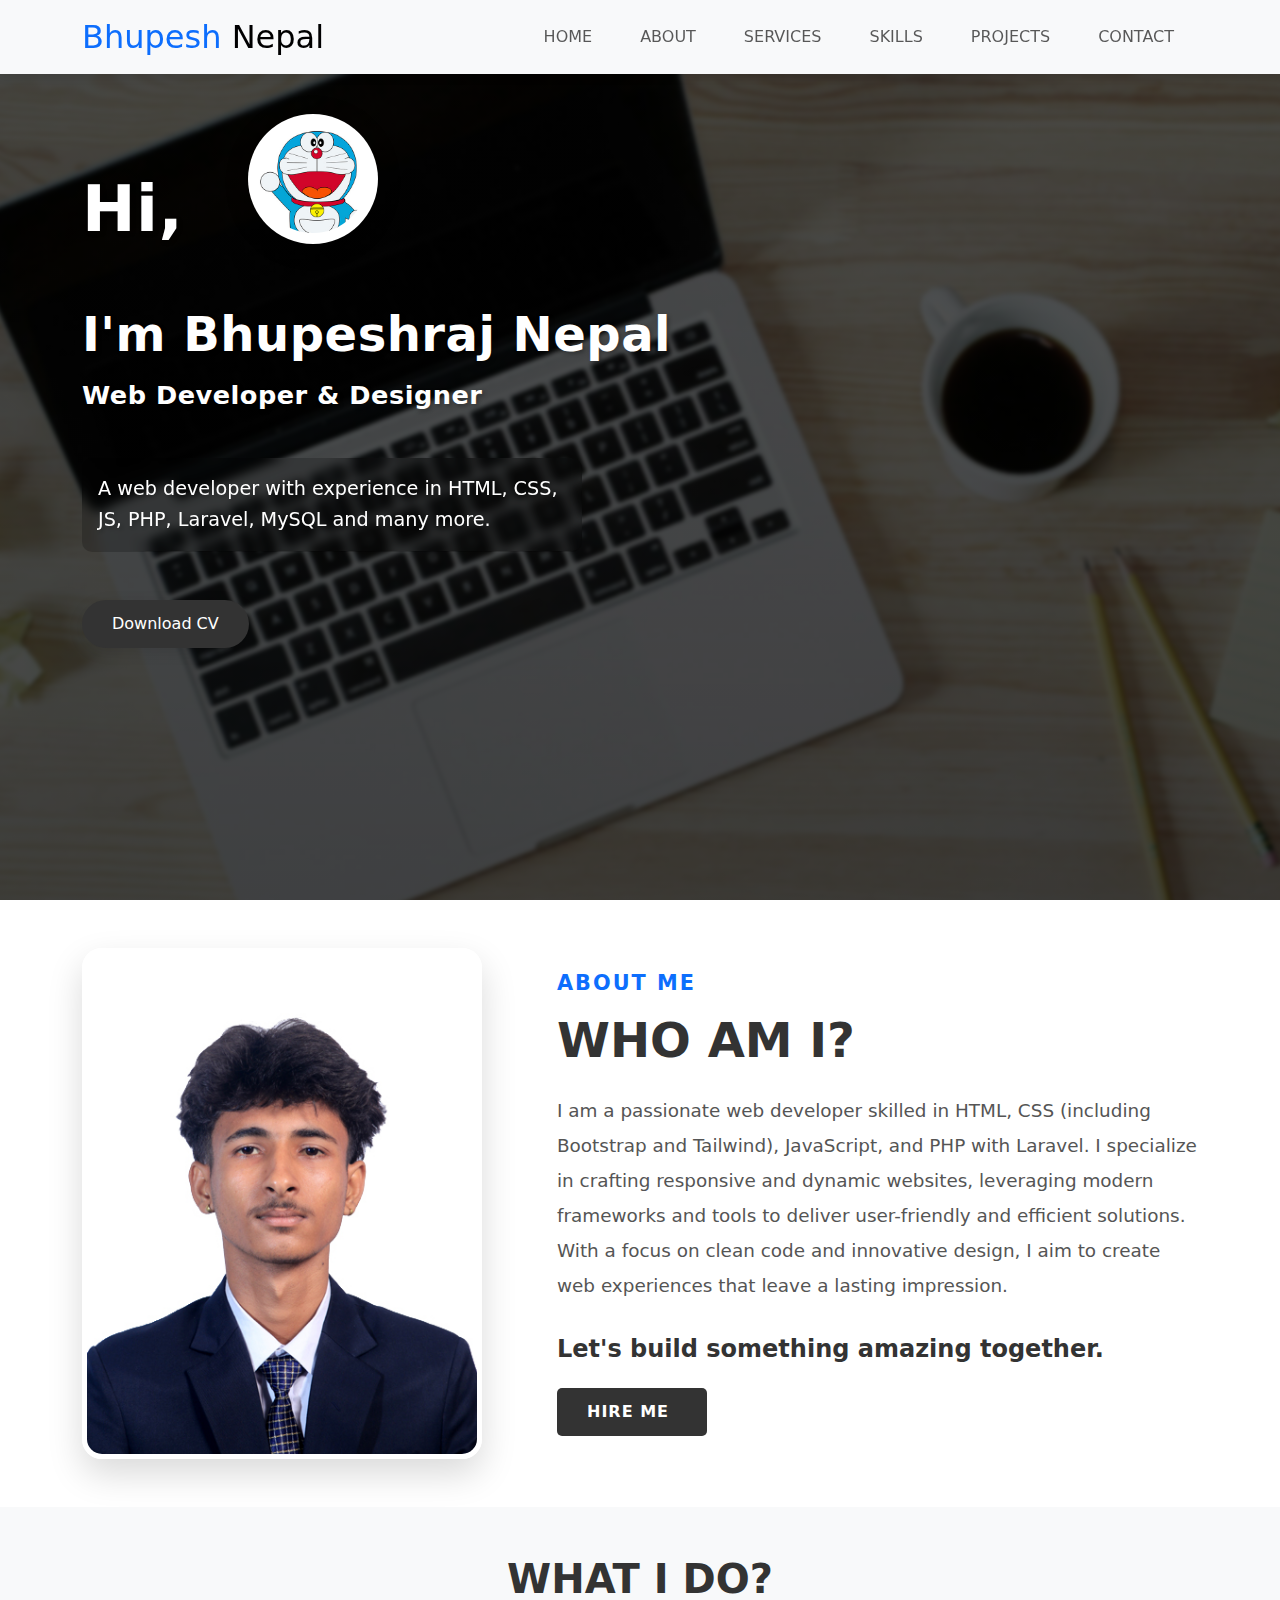
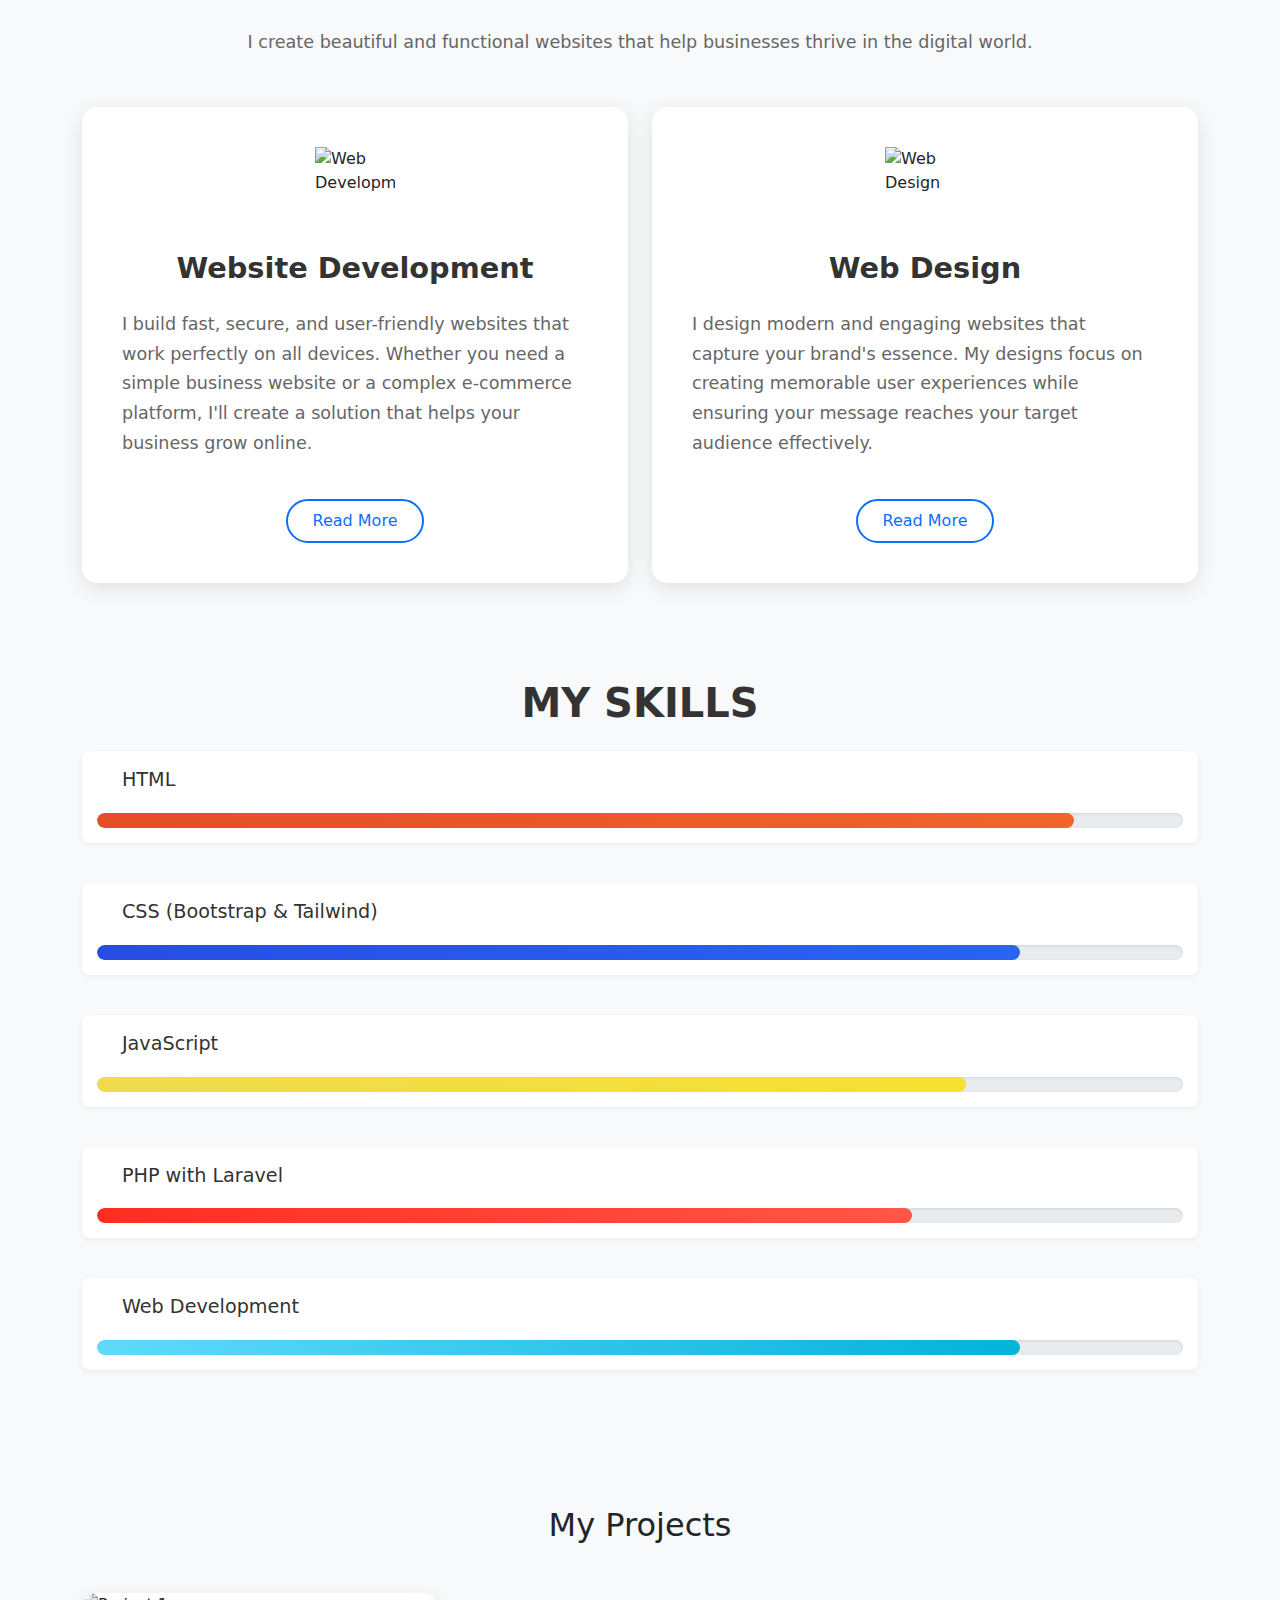
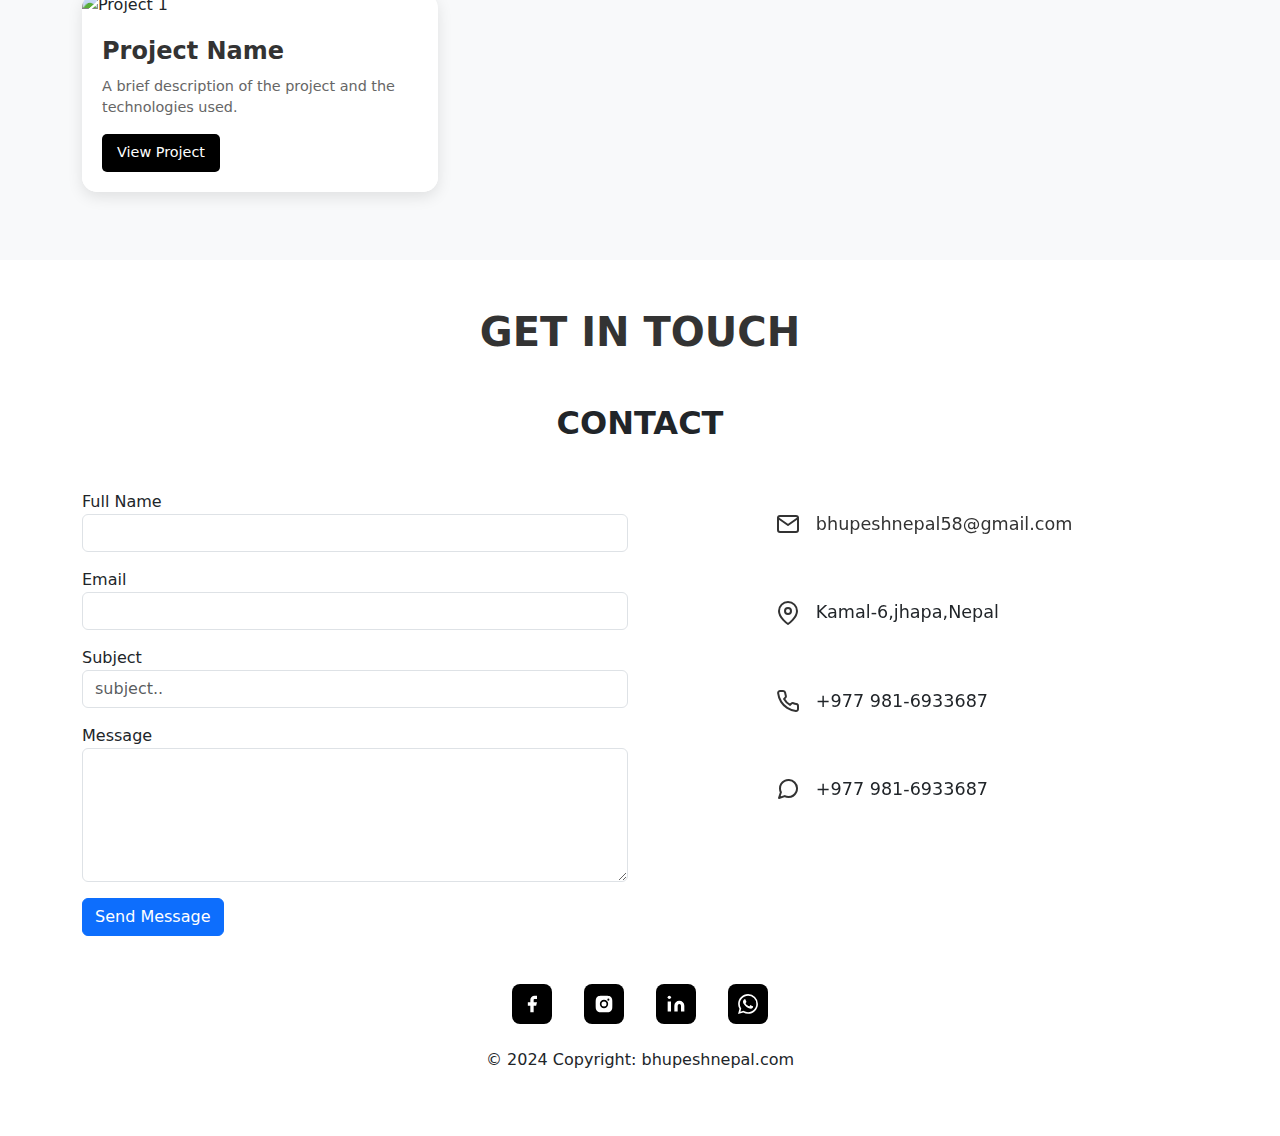
==== index.html @ 713f833b "Moved CV file to a new path" ====
<!DOCTYPE html>
<html lang="en">
<head>
    <meta charset="UTF-8">
    <meta name="viewport" content="width=device-width, initial-scale=1.0">
    <title>Bhupesh Nepal </title>
    <link rel="stylesheet" href="1.css">
    <link href="https://cdn.jsdelivr.net/npm/bootstrap@5.3.3/dist/css/bootstrap.min.css" rel="stylesheet" integrity="sha384-QWTKZyjpPEjISv5WaRU9OFeRpok6YctnYmDr5pNlyT2bRjXh0JMhjY6hW+ALEwIH" crossorigin="anonymous">
    <link rel="stylesheet" href="https://cdnjs.cloudflare.com/ajax/libs/backdrop-filter/1.0.0/backdrop-filter.min.css">
    <style>
    .contact-item {
        display: flex;
        align-items: center;
        background: rgba(255, 255, 255, 0.1);
        padding: 20px 25px;
        border-radius: 10px;
        margin-bottom: 20px;
        backdrop-filter: blur(10px);
        border: 1px solid rgba(255, 255, 255, 0.1);
        width: 90%;
        margin-left: auto;
    }

    .contact-item:hover {
        transform: translateX(5px);
    }

    .contact-icon {
        width: 24px;
        height: 24px;
        margin-right: 1rem;
        color: #333;
    }

    .contact-text {
        font-size: 1.1rem;
    }

    .contact-text a {
        text-decoration: none;
        color: #333;
    }

    .contact-text p {
        margin: 0;
    }

    .social-icons {
        display: flex;
        justify-content: center;
        gap: 2rem;
        margin-bottom: 1rem;
    }

    .social-icon {
        width: 40px;
        height: 40px;
        background: #000;
        border-radius: 8px;
        display: flex;
        align-items: center;
        justify-content: center;
        transition: all 0.3s ease;
    }

    .social-icon svg {
        width: 20px;
        height: 20px;
        fill: white;
    }

    .social-icon:hover {
        transform: translateY(-3px);
        box-shadow: 0 5px 15px rgba(0, 0, 0, 0.3);
    }

    /* Optional: Add hover effect */
    .social-icon:hover svg {
        animation: pulse 1s infinite;
    }

    @keyframes pulse {
        0% { transform: scale(1); }
        50% { transform: scale(1.1); }
        100% { transform: scale(1); }
    }

    .contact-subtitle {
        font-size: 2rem;
        font-weight: bold;
    }

    .contact-text a:hover {
        color: #007bff;
    }

    /* Contact Information Container */
    .contact-info {
        padding-left: 3rem; /* Add left padding to move items right */
    }

    .contact-item {
        display: flex;
        align-items: center;
        background: rgba(255, 255, 255, 0.1);
        padding: 20px 25px; /* Increased horizontal padding */
        border-radius: 10px;
        margin-bottom: 20px;
        backdrop-filter: blur(10px);
        border: 1px solid rgba(255, 255, 255, 0.1);
        width: 90%; /* Slightly reduce width to prevent overflow */
        margin-left: auto; /* Push items to the right */
    }

    /* Responsive adjustments */
    @media (max-width: 768px) {
        .contact-info {
            padding-left: 1rem; /* Less padding on mobile */
        }
        
        .contact-item {
            width: 100%; /* Full width on mobile */
            padding: 15px 20px;
        }
    }

    /* Form Validation Styles */
    .form-control.is-invalid {
        border-color: #dc3545;
        background-image: url("data:image/svg+xml,%3csvg xmlns='http://www.w3.org/2000/svg' viewBox='0 0 12 12' width='12' height='12' fill='none' stroke='%23dc3545'%3e%3ccircle cx='6' cy='6' r='4.5'/%3e%3cpath stroke-linejoin='round' d='M5.8 3.6h.4L6 6.5z'/%3e%3ccircle cx='6' cy='8.2' r='.6' fill='%23dc3545' stroke='none'/%3e%3c/svg%3e");
        background-repeat: no-repeat;
        background-position: right calc(0.375em + 0.1875rem) center;
        background-size: calc(0.75em + 0.375rem) calc(0.75em + 0.375rem);
    }

    .invalid-feedback {
        display: none;
        color: #dc3545;
        font-size: 0.875em;
        margin-top: 0.25rem;
    }

    .form-control.is-invalid ~ .invalid-feedback {
        display: block;
    }

    /* Toast Notification Styles */
    #toastContainer {
        position: fixed;
        bottom: 20px;
        right: 20px;
        z-index: 1000;
    }

    .toast {
        padding: 15px 25px;
        margin: 10px;
        border-radius: 4px;
        color: white;
        animation: slideIn 0.3s ease-in-out;
    }

    .toast.error {
        background-color: #dc3545;
    }

    .toast.success {
        background-color: #28a745;
    }

    @keyframes slideIn {
        from {
            transform: translateX(100%);
            opacity: 0;
        }
        to {
            transform: translateX(0);
            opacity: 1;
        }
    }

    /* Project Card Styles - With Subtle Hover */
    .project-card {
        position: relative;
        border-radius: 15px;
        overflow: hidden;
        box-shadow: 0 5px 15px rgba(0,0,0,0.1);
        margin-bottom: 20px;
        background: white;
        cursor: pointer;
        transition: transform 0.3s ease, box-shadow 0.3s ease;
    }

    .project-card:hover {
        transform: translateY(-5px);
        box-shadow: 0 8px 20px rgba(0,0,0,0.15);
    }

    .project-img {
        width: 100%;
        height: 250px;
        object-fit: cover;
    }

    .project-content {
        padding: 20px;
        background: white;
    }

    .project-title {
        font-size: 1.5rem;
        font-weight: 600;
        margin-bottom: 10px;
        color: #333;
    }

    .project-description {
        font-size: 0.9rem;
        margin-bottom: 15px;
        color: #666;
    }

    .project-links {
        display: flex;
        gap: 10px;
    }

    .project-link {
        padding: 8px 15px;
        background: #000;
        color: white;
        border-radius: 5px;
        text-decoration: none;
        font-size: 0.9rem;
        font-weight: 500;
    }

    .project-link:hover {
        opacity: 0.9;
    }

    html {
        scroll-behavior: smooth;
        scroll-padding-top: 80px; /* Height of your fixed navbar */
    }
    </style>
</head>
<body>
    <!-- navbar  -->
    <nav class="navbar navbar-expand-lg bg-body-tertiary fixed-top">
        <div class="container">
            <a class="navbar-brand fs-2" href="#home">
                <span class="text-primary">Bhupesh</span> Nepal
            </a>
            
            <button class="navbar-toggler" type="button" data-bs-toggle="collapse" data-bs-target="#navbarNav" aria-controls="navbarNav" aria-expanded="false" aria-label="Toggle navigation">
                <span class="navbar-toggler-icon"></span>
            </button>
            
            <div class="collapse navbar-collapse" id="navbarNav">
                <div class="navbar-nav ms-auto">
                    <a class="nav-link mx-3 nav-item" href="#home" data-bs-toggle="collapse" data-bs-target=".navbar-collapse.show">HOME</a>
                    <a class="nav-link mx-3 nav-item" href="#about" data-bs-toggle="collapse" data-bs-target=".navbar-collapse.show">ABOUT</a>
                    <a class="nav-link mx-3 nav-item" href="#services" data-bs-toggle="collapse" data-bs-target=".navbar-collapse.show">SERVICES</a>
                    <a class="nav-link mx-3 nav-item" href="#skills" data-bs-toggle="collapse" data-bs-target=".navbar-collapse.show">SKILLS</a>
                    <a class="nav-link mx-3 nav-item" href="#projects" data-bs-toggle="collapse" data-bs-target=".navbar-collapse.show">PROJECTS</a>
                    <a class="nav-link mx-3 nav-item" href="#contact" data-bs-toggle="collapse" data-bs-target=".navbar-collapse.show">CONTACT</a>
                </div>
            </div>
        </div>
    </nav>

    <!-- Hero Section -->
    <section id="home" class="hero-section">
        <!-- Background image -->
        <img src="protofile.jpeg" alt="Profile Background" class="hero-background">
        
        <div class="hero-content">
            <div class="container">
                <div class="row align-items-center">
                    <div class="col-lg-8">
                        <div class="introduction">
                            <div class="hero-text">
                                <div class="hi-container">
                                    <h1 class="display-4 fw-bold mb-3">Hi,</h1>
                                    <div class="profile-image-wrapper">
                                        <img src="doremon.jpg" alt="Doraemon Profile" class="profile-emoji">
                                    </div>
                                </div>
                                <h2 class="display-5 fw-bold mb-3">I'm Bhupeshraj Nepal</h2>
                                <h3 class="h4 mb-4">Web Developer & Designer</h3>
                            </div>
                            <p class="hero-description">
                                A web developer with experience in HTML, CSS, JS,
                                PHP, Laravel, MySQL and many more.
                            </p>
                            <div class="d-flex gap-3">
                                <a href="Bhupesh_Nepal_CV.pdf.pdf" class="download-cv">
                                    Download CV
                                </a>
                            </div>
                        </div>
                    </div>
                </div>
            </div>
        </div>
    </section>

    <!-- About/Who Am I Section -->
    <section id="about" class="py-5">
        <div class="container">
            <div class="row align-items-center">
                <div class="col-md-5">
                    <div class="about-image">
                        <img src="IMG_8308 copy.jpg" alt="Bhupeshraj Nepal" class="about-profile-img">
                    </div>
                </div>
                <div class="col-md-7">
                    <div class="about-content">
                        <h3 class="about-subtitle">ABOUT ME</h3>
                        <h2 class="about-title">WHO AM I?</h2>
                        <p class="about-description">
                        

                        
                          
                          I am a passionate web developer skilled in HTML, CSS (including Bootstrap and Tailwind), JavaScript, and PHP with Laravel. I specialize in crafting responsive and dynamic websites, leveraging modern frameworks and tools to deliver user-friendly and efficient solutions. With a focus on clean code and innovative design, I aim to create web experiences that leave a lasting impression.
                        </p>
                        <div class="about-cta">
                            <h3 class="mb-4">Let's build something amazing together.</h3>
                            <a href="#contact" class="hire-me-btn">
                                HIRE ME <i class="fas fa-arrow-right ms-2"></i>
                            </a>
                        </div>
                    </div>
                </div>
            </div>
        </div>
    </section>

    <!-- Services Section -->
    <section id="services" class="py-5">
        <div class="container">
            <h2 class="section-title">WHAT I DO?</h2>
            
            <p class="services-intro">
                I create beautiful and functional websites that help businesses thrive in the digital world.
            </p>

            <div class="row g-4">
                <!-- Web Development -->
                <div class="col-md-6">
                    <div class="service-card">
                        <img src="https://cdn-icons-png.flaticon.com/512/1055/1055687.png" alt="Web Development" class="service-image">
                        <h3 class="service-title">Website Development</h3>
                        <div class="service-content">
                            <div class="service-description">
                                <p>I build fast, secure, and user-friendly websites that work perfectly on all devices. Whether you need a simple business website or a complex e-commerce platform, I'll create a solution that helps your business grow online.</p>
                            </div>
                            <div class="service-details hidden">
                                <p>I specialize in creating responsive websites using modern technologies like HTML5, CSS3, and JavaScript. My development process ensures your site is fast-loading and SEO-friendly.</p>
                                
                                <p>Using PHP with Laravel, I build robust backend systems that can handle everything from simple contact forms to complex e-commerce solutions. Your data is secured with industry-standard protection.</p>
                                
                                <p>Every website I develop is optimized for performance across all devices. I implement responsive design principles and ensure your site loads quickly and efficiently.</p>
                                
                                <p>For online stores, I integrate secure payment gateways and inventory management systems. Your e-commerce site will provide a smooth shopping experience for your customers.</p>
                            </div>
                            <button class="read-more-btn" onclick="toggleDetails(this, 'dev')">Read More</button>
                        </div>
                    </div>
                </div>

                <!-- Web Design -->
                <div class="col-md-6">
                    <div class="service-card">
                        <img src="https://cdn-icons-png.flaticon.com/512/1055/1055666.png" alt="Web Design" class="service-image">
                        <h3 class="service-title">Web Design</h3>
                        <div class="service-content">
                            <div class="service-description">
                                <p>I design modern and engaging websites that capture your brand's essence. My designs focus on creating memorable user experiences while ensuring your message reaches your target audience effectively.</p>
                            </div>
                            <div class="service-details hidden">
                                <p>My design process starts with understanding your brand identity. I create clean, intuitive layouts that reflect your brand's values and resonate with your target audience.</p>
                                
                                <p>I implement modern design trends while maintaining a focus on usability. Your website will feature smooth animations and interactive elements that enhance user engagement.</p>
                                
                                <p>Every design is crafted with careful attention to visual hierarchy, ensuring your key messages and call-to-actions stand out and drive conversions.</p>
                                
                                <p>I prioritize user experience in every design decision, creating intuitive navigation and ensuring accessibility across all user groups.</p>
                            </div>
                            <button class="read-more-btn" onclick="toggleDetails(this, 'design')">Read More</button>
                        </div>
                    </div>
                </div>
            </div>
        </div>
    </section>

    <!-- Skills Section -->
    <section id="skills" class="py-5">
        <div class="container">
            <h2 class="section-title">MY SKILLS</h2>
            <div class="skills-list">
                <div class="skill">
                    <div class="d-flex justify-content-between align-items-center">
                        <span class="skill-name">HTML</span>
                    </div>
                    <div class="skill-bar">
                        <div class="skill-level" style="width: 90%"></div>
                    </div>
                </div>

                <div class="skill">
                    <div class="d-flex justify-content-between align-items-center">
                        <span class="skill-name">CSS (Bootstrap & Tailwind)</span>
                    </div>
                    <div class="skill-bar">
                        <div class="skill-level" style="width: 85%"></div>
                    </div>
                </div>

                <div class="skill">
                    <div class="d-flex justify-content-between align-items-center">
                        <span class="skill-name">JavaScript</span>
                    </div>
                    <div class="skill-bar">
                        <div class="skill-level" style="width: 80%"></div>
                    </div>
                </div>

                <div class="skill">
                    <div class="d-flex justify-content-between align-items-center">
                        <span class="skill-name">PHP with Laravel</span>
                    </div>
                    <div class="skill-bar">
                        <div class="skill-level" style="width: 75%"></div>
                    </div>
                </div>

                <div class="skill">
                    <div class="d-flex justify-content-between align-items-center">
                        <span class="skill-name">Web Development</span>
                    </div>
                    <div class="skill-bar">
                        <div class="skill-level" style="width: 85%"></div>
                    </div>
                </div>
            </div>
        </div>
    </section>

    <!-- Projects Section -->
    <section id="projects" class="py-5 bg-light">
        <div class="container">
            <h2 class="text-center mb-5">My Projects</h2>
            <div class="row g-4">
                <!-- Project 1 -->
                <div class="col-md-4">
                    <div class="project-card">
                        <img src="project1.jpg" class="project-img" alt="Project 1">
                        <div class="project-content">
                            <h3 class="project-title">Project Name</h3>
                            <p class="project-description">A brief description of the project and the technologies used.</p>
                            <div class="project-links">
                                <a href="#" class="project-link" target="_blank">View Project</a>
                               
                            </div>
                        </div>
                    </div>
                </div>
            </div>
        </div>
    </section>

    <!-- Contact Section -->
    <section id="contact" class="py-5">
        <div class="container">
            <h2 class="section-title text-center mb-5">GET IN TOUCH</h2>
            <h3 class="contact-subtitle text-center mb-5">CONTACT</h3>
            
            <div class="row">
                <!-- Contact Form -->
                <div class="col-md-6">
                    <form id="contactForm">
                        <div class="mb-3">
                            <label for="fullName">Full Name</label>
                            <input type="text" class="form-control" id="fullName">
                        </div>
                        
                        <div class="mb-3">
                            <label for="email">Email</label>
                            <input type="email" class="form-control" id="email">
                        </div>
                        
                        <div class="mb-3">
                            <label for="subject">Subject</label>
                            <input type="text" class="form-control" id="subject" placeholder="subject..">
                        </div>
                        
                        <div class="mb-3">
                            <label for="message">Message</label>
                            <textarea class="form-control" id="message" rows="5"></textarea>
                            <div class="invalid-feedback">Please enter your message</div>
                        </div>
                        
                        <button type="submit" class="btn btn-primary">Send Message</button>
                    </form>
                </div>

                <!-- Contact Information -->
                <div class="col-md-6">
                    <div class="contact-info">
                        <!-- Email -->
                        <div class="contact-item">
                            <svg class="contact-icon" xmlns="http://www.w3.org/2000/svg" viewBox="0 0 24 24" fill="none" stroke="currentColor" stroke-width="2" stroke-linecap="round" stroke-linejoin="round">
                                <path d="M4 4h16c1.1 0 2 .9 2 2v12c0 1.1-.9 2-2 2H4c-1.1 0-2-.9-2-2V6c0-1.1.9-2 2-2z"></path>
                                <polyline points="22,6 12,13 2,6"></polyline>
                            </svg>
                            <div class="contact-text">
                                <a href="mailto:bhupeshnepal58@gmail.com">bhupeshnepal58@gmail.com</a>
                            </div>
                        </div>

                        <!-- Location -->
                        <div class="contact-item">
                            <svg class="contact-icon" xmlns="http://www.w3.org/2000/svg" viewBox="0 0 24 24" fill="none" stroke="currentColor" stroke-width="2" stroke-linecap="round" stroke-linejoin="round">
                                <path d="M21 10c0 7-9 13-9 13s-9-6-9-13a9 9 0 0 1 18 0z"></path>
                                <circle cx="12" cy="10" r="3"></circle>
                            </svg>
                            <div class="contact-text">
                                <p>Kamal-6,jhapa,Nepal</p>
                            </div>
                        </div>

                        <!-- Phone -->
                        <div class="contact-item">
                            <svg class="contact-icon" xmlns="http://www.w3.org/2000/svg" viewBox="0 0 24 24" fill="none" stroke="currentColor" stroke-width="2" stroke-linecap="round" stroke-linejoin="round">
                                <path d="M22 16.92v3a2 2 0 0 1-2.18 2 19.79 19.79 0 0 1-8.63-3.07 19.5 19.5 0 0 1-6-6 19.79 19.79 0 0 1-3.07-8.67A2 2 0 0 1 4.11 2h3a2 2 0 0 1 2 1.72 12.84 12.84 0 0 0 .7 2.81 2 2 0 0 1-.45 2.11L8.09 9.91a16 16 0 0 0 6 6l1.27-1.27a2 2 0 0 1 2.11-.45 12.84 12.84 0 0 0 2.81.7A2 2 0 0 1 22 16.92z"></path>
                            </svg>
                            <div class="contact-text">
                                <p>+977 981-6933687</p>
                                
                            </div>
                        </div>

                        <!-- WhatsApp -->
                        <div class="contact-item">
                            <svg class="contact-icon" xmlns="http://www.w3.org/2000/svg" viewBox="0 0 24 24" fill="none" stroke="currentColor" stroke-width="2" stroke-linecap="round" stroke-linejoin="round">
                                <path d="M21 11.5a8.38 8.38 0 0 1-.9 3.8 8.5 8.5 0 0 1-7.6 4.7 8.38 8.38 0 0 1-3.8-.9L3 21l1.9-5.7a8.38 8.38 0 0 1-.9-3.8 8.5 8.5 0 0 1 4.7-7.6 8.38 8.38 0 0 1 3.8-.9h.5a8.48 8.48 0 0 1 8 8v.5z"></path>
                            </svg>
                            <div class="contact-text">
                                <p>+977 981-6933687</p>
                                
                            </div>
                        </div>
                    </div>
                </div>
            </div>

            <!-- Social Links -->
            <div class="social-links text-center mt-5">
                <div class="social-icons">
                    <!-- Facebook -->
                    <a href="https://www.facebook.com/bhupesh.nepal.79" class="social-icon" target="_blank" rel="noopener noreferrer">
                        <svg xmlns="http://www.w3.org/2000/svg" width="24" height="24" viewBox="0 0 24 24" fill="currentColor">
                            <path d="M18 2h-3a5 5 0 0 0-5 5v3H7v4h3v8h4v-8h3l1-4h-4V7a1 1 0 0 1 1-1h3z"/>
                        </svg>
                    </a>
                    <!-- Instagram -->
                    <a href="https://www.instagram.com/bhupesh___0/" class="social-icon" target="_blank" rel="noopener noreferrer">
                        <svg xmlns="http://www.w3.org/2000/svg" width="24" height="24" viewBox="0 0 24 24" fill="currentColor">
                            <path d="M12 2c2.717 0 3.056.01 4.122.06 1.065.05 1.79.217 2.428.465.66.254 1.216.598 1.772 1.153.509.5.902 1.105 1.153 1.772.247.637.415 1.363.465 2.428.047 1.066.06 1.405.06 4.122 0 2.717-.01 3.056-.06 4.122-.05 1.065-.218 1.79-.465 2.428a4.883 4.883 0 0 1-1.153 1.772c-.5.508-1.105.902-1.772 1.153-.637.247-1.363.415-2.428.465-1.066.047-1.405.06-4.122.06-2.717 0-3.056-.01-4.122-.06-1.065-.05-1.79-.218-2.428-.465a4.89 4.89 0 0 1-1.772-1.153 4.904 4.904 0 0 1-1.153-1.772c-.248-.637-.415-1.363-.465-2.428C2.013 15.056 2 14.717 2 12c0-2.717.01-3.056.06-4.122.05-1.066.217-1.79.465-2.428a4.88 4.88 0 0 1 1.153-1.772A4.897 4.897 0 0 1 5.45 2.525c.638-.248 1.362-.415 2.428-.465C8.944 2.013 9.283 2 12 2zm0 5a5 5 0 1 0 0 10 5 5 0 0 0 0-10zm6.5-.25a1.25 1.25 0 1 0-2.5 0 1.25 1.25 0 0 0 2.5 0zM12 9a3 3 0 1 1 0 6 3 3 0 0 1 0-6z"/>
                        </svg>
                    </a>
                    <!-- LinkedIn -->
                    <a href="https://www.linkedin.com/in/your-profile" class="social-icon" target="_blank" rel="noopener noreferrer">
                        <svg xmlns="http://www.w3.org/2000/svg" width="24" height="24" viewBox="0 0 24 24" fill="currentColor">
                            <path d="M16 8a6 6 0 0 1 6 6v7h-4v-7a2 2 0 0 0-2-2 2 2 0 0 0-2 2v7h-4v-7a6 6 0 0 1 6-6z"/>
                            <rect x="2" y="9" width="4" height="12"/>
                            <circle cx="4" cy="4" r="2"/>
                        </svg>
                    </a>
                    <!-- WhatsApp -->
                    <a href="https://wa.me/9816933687" class="social-icon" target="_blank" rel="noopener noreferrer">
                        <svg xmlns="http://www.w3.org/2000/svg" width="24" height="24" viewBox="0 0 24 24" fill="currentColor">
                            <path d="M17.472 14.382c-.297-.149-1.758-.867-2.03-.967-.273-.099-.471-.148-.67.15-.197.297-.767.966-.94 1.164-.173.199-.347.223-.644.075-.297-.15-1.255-.463-2.39-1.475-.883-.788-1.48-1.761-1.653-2.059-.173-.297-.018-.458.13-.606.134-.133.298-.347.446-.52.149-.174.198-.298.298-.497.099-.198.05-.371-.025-.52-.075-.149-.669-1.612-.916-2.207-.242-.579-.487-.5-.669-.51-.173-.008-.371-.01-.57-.01-.198 0-.52.074-.792.372-.272.297-1.04 1.016-1.04 2.479 0 1.462 1.065 2.875 1.213 3.074.149.198 2.096 3.2 5.077 4.487.709.306 1.262.489 1.694.625.712.227 1.36.195 1.871.118.571-.085 1.758-.719 2.006-1.413.248-.694.248-1.289.173-1.413-.074-.124-.272-.198-.57-.347m-5.421 7.403h-.004a9.87 9.87 0 01-5.031-1.378l-.361-.214-3.741.982.998-3.648-.235-.374a9.86 9.86 0 01-1.51-5.26c.001-5.45 4.436-9.884 9.888-9.884 2.64 0 5.122 1.03 6.988 2.898a9.825 9.825 0 012.893 6.994c-.003 5.45-4.437 9.884-9.885 9.884m8.413-18.297A11.815 11.815 0 0012.05 0C5.495 0 .16 5.335.157 11.892c0 2.096.547 4.142 1.588 5.945L.057 24l6.305-1.654a11.882 11.882 0 005.683 1.448h.005c6.554 0 11.89-5.335 11.893-11.893a11.821 11.821 0 00-3.48-8.413z"/>
                        </svg>
                    </a>
                </div>
                <p class="mt-4">© 2024 Copyright: bhupeshnepal.com</p>
            </div>
        </div>
    </section>

    <!-- Bootstrap JS -->
    <script src="https://cdn.jsdelivr.net/npm/bootstrap@5.3.3/dist/js/bootstrap.bundle.min.js" integrity="sha384-YvpcrYf0tY3lHB60NNkmXc5s9fDVZLESaAA55NDzOxhy9GkcIdslK1eN7N6jIeHz" crossorigin="anonymous"></script>
    <script>
    document.addEventListener('DOMContentLoaded', function() {
        // Get all hire me buttons
        const hireMeButtons = document.querySelectorAll('.hire-me-btn');
        const contactSection = document.getElementById('contact');

        hireMeButtons.forEach(button => {
            button.addEventListener('click', function(e) {
                // Smooth scroll is handled by CSS, we just need to add highlight effect
                setTimeout(() => {
                    contactSection.classList.add('highlight-section');
                    // Remove the highlight class after animation completes
                    setTimeout(() => {
                        contactSection.classList.remove('highlight-section');
                    }, 1500);
                }, 500); // Wait for scroll to complete
            });
        });
    });

    function toggleDetails(button) {
        const card = button.closest('.service-card');
        const details = card.querySelector('.service-details');
        const isHidden = details.classList.contains('hidden');
        
        details.classList.toggle('hidden');
        button.textContent = isHidden ? 'Show Less' : 'View Services';
        
        if (isHidden) {
            details.style.maxHeight = details.scrollHeight + "px";
        } else {
            details.style.maxHeight = "0";
        }
    }

    // Form validation
    document.getElementById('contactForm').addEventListener('submit', function(e) {
        e.preventDefault();
        
        // Get form fields
        const name = document.getElementById('fullName');
        const email = document.getElementById('email');
        const subject = document.getElementById('subject');
        const message = document.getElementById('message');
        
        // Reset previous error states
        [name, email, subject, message].forEach(field => {
            field.classList.remove('is-invalid');
        });
        
        let isValid = true;
        
        // Validate each field
        if (!name.value.trim()) {
            name.classList.add('is-invalid');
            showToast('Please enter your name');
            isValid = false;
        }
        
        if (!email.value.trim()) {
            email.classList.add('is-invalid');
            showToast('Please enter your email');
            isValid = false;
        } else if (!isValidEmail(email.value.trim())) {
            email.classList.add('is-invalid');
            showToast('Please enter a valid email address');
            isValid = false;
        }
        
        if (!subject.value.trim()) {
            subject.classList.add('is-invalid');
            showToast('Please enter a subject');
            isValid = false;
        }
        
        if (!message.value.trim()) {
            message.classList.add('is-invalid');
            showToast('Please enter your message');
            isValid = false;
        }
        
        // If form is valid, you can submit it
        if (isValid) {
            showToast('Message sent successfully!', 'success');
            this.reset();
        }
    });

    // Email validation helper
    function isValidEmail(email) {
        return /^[^\s@]+@[^\s@]+\.[^\s@]+$/.test(email);
    }

    // Toast notification function
    function showToast(message, type = 'error') {
        // Create toast container if it doesn't exist
        let toastContainer = document.getElementById('toastContainer');
        if (!toastContainer) {
            toastContainer = document.createElement('div');
            toastContainer.id = 'toastContainer';
            document.body.appendChild(toastContainer);
        }
        
        // Create toast
        const toast = document.createElement('div');
        toast.className = `toast ${type}`;
        toast.textContent = message;
        
        // Add toast to container
        toastContainer.appendChild(toast);
        
        // Remove toast after 3 seconds
        setTimeout(() => {
            toast.remove();
        }, 3000);
    }

    document.addEventListener('DOMContentLoaded', function() {
        // Get all navigation links
        const navLinks = document.querySelectorAll('.nav-link');
        
        navLinks.forEach(link => {
            link.addEventListener('click', function(e) {
                e.preventDefault();
                
                // Get the target section id from href
                const targetId = this.getAttribute('href');
                const targetSection = document.querySelector(targetId);
                
                if (targetSection) {
                    // Smooth scroll to target section
                    targetSection.scrollIntoView({ behavior: 'smooth' });
                    
                    // Add highlight animation
                    setTimeout(() => {
                        // Remove highlight class from all sections first
                        document.querySelectorAll('section').forEach(section => {
                            section.classList.remove('section-highlight');
                        });
                        
                        // Add highlight class to target section
                        targetSection.classList.add('section-highlight');
                        
                        // Remove highlight class after animation
                        setTimeout(() => {
                            targetSection.classList.remove('section-highlight');
                        }, 1000);
                    }, 500); // Wait for scroll to complete
                }
            });
        });

        // Keep existing scroll spy functionality
        window.addEventListener('scroll', function() {
            let current = '';
            
            document.querySelectorAll('section').forEach(section => {
                const sectionTop = section.offsetTop;
                const sectionHeight = section.clientHeight;
                
                if (pageYOffset >= (sectionTop - 150)) {
                    current = section.getAttribute('id');
                }
            });

            navLinks.forEach(link => {
                link.classList.remove('active');
                if (link.getAttribute('href').substring(1) === current) {
                    link.classList.add('active');
                }
            });
        });
    });
    </script>

    <style>
    /* Add these styles to your existing CSS */
    .nav-link {
        position: relative;
        transition: color 0.3s ease;
    }

    .nav-link.active {
        color: #007bff !important;
    }

    .nav-link::after {
        content: '';
        position: absolute;
        width: 0;
        height: 2px;
        bottom: 0;
        left: 50%;
        background-color: #007bff;
        transition: all 0.3s ease;
        transform: translateX(-50%);
    }

    .nav-link:hover::after,
    .nav-link.active::after {
        width: 100%;
    }

    @media (max-width: 991px) {
        .nav-link::after {
            display: none;
        }
        
        .nav-link.active {
            background-color: rgba(0, 123, 255, 0.1);
            border-radius: 5px;
        }
    }

    /* Toast Styles */
    #toastContainer {
        position: fixed;
        bottom: 20px;
        right: 20px;
        z-index: 1000;
    }

    .toast {
        padding: 12px 24px;
        margin: 8px;
        border-radius: 4px;
        color: white;
        font-size: 14px;
        animation: slideIn 0.3s ease-in-out;
    }

    .toast.error {
        background-color: #dc3545;
    }

    .toast.success {
        background-color: #28a745;
    }

    @keyframes slideIn {
        from {
            transform: translateX(100%);
            opacity: 0;
        }
        to {
            transform: translateX(0);
            opacity: 1;
        }
    }

    /* Form validation styles */
    .form-control.is-invalid {
        border-color: #dc3545;
        background-image: url("data:image/svg+xml,%3csvg xmlns='http://www.w3.org/2000/svg' viewBox='0 0 12 12' width='12' height='12' fill='none' stroke='%23dc3545'%3e%3ccircle cx='6' cy='6' r='4.5'/%3e%3cpath stroke-linejoin='round' d='M5.8 3.6h.4L6 6.5z'/%3e%3ccircle cx='6' cy='8.2' r='.6' fill='%23dc3545' stroke='none'/%3e%3c/svg%3e");
        background-repeat: no-repeat;
        background-position: right calc(0.375em + 0.1875rem) center;
        background-size: calc(0.75em + 0.375rem) calc(0.75em + 0.375rem);
    }
    </style>
</body>
</html>
---- 1.css ----
.introduction{
    position: absolute;
    top: 25%;
    text-align: center;
}

/* Navbar styles */
.navbar {
    backdrop-filter: blur(10px);
    background-color: rgba(255, 255, 255, 0.9) !important;
    box-shadow: 0 2px 10px rgba(0, 0, 0, 0.1);
}

.nav-link {
    position: relative;
    font-weight: 500;
    transition: color 0.3s ease;
}

.nav-link::after {
    content: '';
    position: absolute;
    width: 0;
    height: 2px;
    bottom: 0;
    left: 0;
    background-color: var(--bs-primary);
    transition: width 0.3s ease;
}

.nav-link:hover::after,
.nav-link.active::after {
    width: 100%;
}

.nav-link:hover {
    color: var(--bs-primary);
}

/* Add smooth scrolling to the whole page */
html {
    scroll-behavior: smooth;
}

/* Skills Section Styles */
#skills {
    padding: 80px 0;
    background-color: #f8f9fa;
}

.section-title {
    font-size: 3rem;
    font-weight: bold;
    margin-bottom: 3rem;
    color: #333;
}

.skills-description {
    max-width: 1200px;
    margin-bottom: 4rem;
    line-height: 1.8;
}

.skills-list {
    max-width: 1200px;
    margin: 0 auto;
}

.skill {
    margin-bottom: 2.5rem;
    transition: transform 0.3s ease;
    padding: 15px;
    border-radius: 8px;
    background: white;
    box-shadow: 0 2px 5px rgba(0,0,0,0.05);
    cursor: pointer;
}

.skill:hover {
    transform: translateX(10px) scale(1.02);
    background: rgba(255,255,255,0.95);
    box-shadow: 0 5px 15px rgba(0,0,0,0.1);
}

.skill-name {
    font-size: 1.2rem;
    font-weight: 500;
    color: #333;
    transition: color 0.3s ease;
    margin-bottom: 8px;
    display: block;
}

.skill-percentage {
    display: none;
}

.skill:hover .skill-percentage {
    color: var(--bs-primary);
    transform: scale(1.1);
}

.skill-bar {
    width: 100%;
    height: 15px;
    background-color: #e9ecef;
    border-radius: 10px;
    overflow: hidden;
    margin-top: 10px;
    box-shadow: inset 0 1px 3px rgba(0,0,0,0.1);
    transition: all 0.3s ease;
}

.skill:hover .skill-bar {
    box-shadow: inset 0 1px 5px rgba(0,0,0,0.2);
}

.skill-level {
    height: 100%;
    border-radius: 10px;
    position: relative;
    transition: all 0.5s ease;
}

/* Animated stripe effect */
.skill-level::before {
    content: '';
    position: absolute;
    top: 0;
    left: -100%;
    width: 100%;
    height: 100%;
    background: linear-gradient(
        90deg,
        transparent,
        rgba(255, 255, 255, 0.4),
        transparent
    );
    animation: shine 2s infinite;
}

/* Enhance shine effect on hover */
.skill:hover .skill-level::before {
    animation: shine 1s infinite;
}

@keyframes shine {
    to {
        left: 100%;
    }
}

/* Pulsing effect on hover */
.skill:hover .skill-level {
    animation: pulse 1s infinite;
}

@keyframes pulse {
    0% {
        transform: scaleY(1);
    }
    50% {
        transform: scaleY(1.1);
    }
    100% {
        transform: scaleY(1);
    }
}

/* Custom colors for each skill - updated for new skills */
.skill:nth-child(1) .skill-level {
    background: linear-gradient(45deg, #E44D26, #F16529); /* HTML colors */
}

.skill:nth-child(2) .skill-level {
    background: linear-gradient(45deg, #264de4, #2965f1); /* CSS colors */
}

.skill:nth-child(3) .skill-level {
    background: linear-gradient(45deg, #F0DB4F, #f4e130); /* JavaScript colors */
}

.skill:nth-child(4) .skill-level {
    background: linear-gradient(45deg, #FF2D20, #ff5746); /* PHP/Laravel colors */
}

.skill:nth-child(5) .skill-level {
    background: linear-gradient(45deg, #61DAFB, #00b4d8); /* Web Development colors */
}

/* Hover state changes */
.skill:hover .skill-name {
    color: var(--bs-primary);
    font-weight: 600;
}

/* Add 3D effect on hover */
.skill:hover {
    transform: translateX(10px) translateZ(20px);
}

/* Responsive adjustments */
@media (max-width: 768px) {
    .skill-bar {
        height: 12px;
    }
    
    .skill-name {
        font-size: 1rem;
    }
    
    .skill:hover {
        transform: translateX(5px);
    }
}

/* Contact Cards */
.contact-card {
    background: white;
    padding: 2rem;
    border-radius: 15px;
    text-align: center;
    box-shadow: 0 5px 15px rgba(0,0,0,0.1);
    transition: transform 0.3s ease, box-shadow 0.3s ease;
    height: 100%;
}

.contact-card:hover {
    transform: translateY(-10px);
    box-shadow: 0 8px 25px rgba(0,0,0,0.15);
}

.contact-card i {
    font-size: 2.5rem;
    color: var(--bs-primary);
    margin-bottom: 1rem;
}

.contact-card h3 {
    font-size: 1.25rem;
    margin-bottom: 0.5rem;
}

.contact-card a {
    color: var(--bs-body-color);
    text-decoration: none;
    transition: color 0.3s ease;
}

.contact-card a:hover {
    color: var(--bs-primary);
}

/* Social Icons */
.social-icons {
    display: flex;
    justify-content: center;
    gap: 1.5rem;
    margin-top: 2rem;
}

.social-icon {
    width: 50px;
    height: 50px;
    display: flex;
    align-items: center;
    justify-content: center;
    border-radius: 50%;
    background: var(--bs-primary);
    color: white;
    font-size: 1.5rem;
    transition: all 0.3s ease;
    position: relative;
    overflow: hidden;
}

.social-icon:before {
    content: '';
    position: absolute;
    top: 0;
    left: 0;
    width: 100%;
    height: 100%;
    background: rgba(255,255,255,0.1);
    transform: translateY(100%);
    transition: transform 0.3s ease;
}

.social-icon:hover:before {
    transform: translateY(0);
}

.social-icon:hover {
    transform: translateY(-5px) rotate(360deg);
    color: white;
    box-shadow: 0 5px 15px rgba(0,0,0,0.3);
}

/* Enhanced Skill Bars */
.skill-level {
    position: relative;
    overflow: hidden;
}

.skill-level:before {
    content: '';
    position: absolute;
    top: 0;
    left: -100%;
    width: 100%;
    height: 100%;
    background: linear-gradient(
        90deg,
        transparent,
        rgba(255,255,255,0.2),
        transparent
    );
    animation: shimmer 2s infinite;
}

@keyframes shimmer {
    100% {
        left: 100%;
    }
}

/* Responsive Adjustments */
@media (max-width: 768px) {
    .social-icon {
        width: 40px;
        height: 40px;
        font-size: 1.25rem;
    }

    .contact-card {
        padding: 1.5rem;
    }
}

/* Additional Skill Bar Interactivity */
.skill:hover .skill-level:before {
    animation-duration: 1s;
}

.skill-bar:hover {
    cursor: pointer;
}

.skill:hover .skill-percentage {
    transform: scale(1.1);
    transition: transform 0.3s ease;
}

/* Add skill icons */
.skill-name::before {
    font-family: "Font Awesome 5 Free";
    margin-right: 10px;
    font-weight: 900;
}

.skill:nth-child(1) .skill-name::before {
    content: "\f13b"; /* HTML5 icon */
    color: #E44D26;
}

.skill:nth-child(2) .skill-name::before {
    content: "\f13c"; /* CSS3 icon */
    color: #264de4;
}

.skill:nth-child(3) .skill-name::before {
    content: "\f3b9"; /* JS icon */
    color: #F0DB4F;
}

.skill:nth-child(4) .skill-name::before {
    content: "\f457"; /* PHP icon */
    color: #FF2D20;
}

.skill:nth-child(5) .skill-name::before {
    content: "\f5fc"; /* Web icon */
    color: #61DAFB;
}

/* Hero section styles - updated for maximum visibility */
.hero-section {
    position: relative;
    min-height: 100vh;
    padding: 0;
    background: linear-gradient(
        rgba(0, 0, 0, 0.5),
        rgba(0, 0, 0, 0.6)
    );
}

.hero-background {
    position: absolute;
    top: 0;
    left: 0;
    width: 100%;
    height: 100%;
    object-fit: cover;
    z-index: -1;
    filter: brightness(0.7) saturate(1.2) blur(2px); /* Reduced blur, adjusted brightness */
    transform: scale(1.05);
    transition: transform 0.3s ease-out;
}

.hero-section:hover .hero-background {
    transform: scale(1.25);
}

.hero-content {
    display: flex;
    align-items: flex-start;
    justify-content: center;
    min-height: 100vh;
    padding-top: 200px;
}

.introduction {
    position: relative;
    text-align: left;
    padding: 2rem 0;
}

.hero-text h1, 
.hero-text h2, 
.hero-text h3 {
    color: white;
    text-shadow: 2px 2px 6px rgba(0, 0, 0, 0.5);
    letter-spacing: 0.5px;
    font-weight: 700; /* Bolder text */
}

.hero-text h1 {
    font-size: 3.5rem;
    margin-bottom: 1.5rem;
    text-shadow: 2px 4px 8px rgba(0, 0, 0, 0.5);
    font-weight: 800;
    color: #ffffff;
}

.hero-text h2 {
    font-size: 3rem;
    margin-bottom: 1.5rem;
    text-shadow: 2px 4px 8px rgba(0, 0, 0, 0.5);
    font-weight: 700;
    color: #ffffff;
}

.hero-text h3 {
    font-size: 1.6rem;
    color: #ffffff;
    text-shadow: 2px 4px 6px rgba(0, 0, 0, 0.4);
    font-weight: 600;
    margin-top: 1rem;
}

.hero-description {
    font-size: 1.2rem;
    line-height: 1.6;
    color: #ffffff;
    text-shadow: 2px 3px 6px rgba(0, 0, 0, 0.4);
    font-weight: 500;
    margin: 3rem 0;
    padding: 1rem;
    max-width: 500px;
    background: rgba(0, 0, 0, 0.2);
    border-radius: 10px;
    backdrop-filter: blur(5px);
    margin-left: 0;
    text-align: left;
}

.download-cv {
    display: inline-flex;
    align-items: center;
    padding: 12px 30px;
    background: #333;
    color: white;
    border-radius: 50px;
    text-decoration: none;
    transition: all 0.3s ease;
    font-weight: 500;
    box-shadow: 0 4px 15px rgba(0, 0, 0, 0.1);
}

.download-cv:hover {
    background: white;
    color: #333;
    transform: translateY(-3px);
    box-shadow: 0 6px 20px rgba(0, 0, 0, 0.15);
}

/* Add subtle text shadow for better readability */
.hero-text h1, 
.hero-text h2, 
.hero-text h3,
.hero-description {
    text-shadow: 2px 2px 4px rgba(0, 0, 0, 0.3);
}

/* Add this to your CSS for profile image styling */
.profile-emoji {
    width: 120px;
    height: 120px;
    border-radius: 50%;
    object-fit: cover;
    border: 6px solid rgba(255, 255, 255, 0.95);
    box-shadow: 0 4px 25px rgba(0, 0, 0, 0.2);
    margin-bottom: 0;
    transition: all 0.3s ease;
    background-color: white;
    padding: 5px;
    margin-left: 2rem;
}

.profile-emoji:hover {
    transform: scale(1.05);
    box-shadow: 0 6px 30px rgba(255, 255, 255, 0.2);
    border-color: var(--bs-primary);
}

/* Center content better */
.hero-content {
    display: flex;
    align-items: flex-start;
    padding-top: 60px;
    padding-top: 120px;
}

.introduction {
    text-align: center;
    padding: 2rem 0;
    margin: 0 auto;
}

/* About Section Styles */
#about {
    padding: 100px 0;
    background-color: #fff;
}

.about-image {
    position: relative;
    padding-right: 30px;
}

.about-profile-img {
    width: 100%;
    max-width: 400px;
    border-radius: 20px;
    box-shadow: 0 15px 35px rgba(0, 0, 0, 0.15);
    transition: all 0.3s ease;
    border: 5px solid white;
}

.about-profile-img:hover {
    transform: translateY(-10px) scale(1.02);
    box-shadow: 0 20px 40px rgba(0, 0, 0, 0.2);
}

/* Add a subtle overlay on hover */
.about-image::after {
    content: '';
    position: absolute;
    top: 0;
    left: 0;
    right: 30px;
    bottom: 0;
    background: linear-gradient(45deg, rgba(var(--bs-primary-rgb), 0.1), transparent);
    border-radius: 20px;
    opacity: 0;
    transition: opacity 0.3s ease;
    pointer-events: none;
}

.about-image:hover::after {
    opacity: 1;
}

/* Enhance text styling */
.about-subtitle {
    color: var(--bs-primary);
    font-size: 1.3rem;
    font-weight: 700;
    margin-bottom: 1rem;
    letter-spacing: 2px;
}

.about-title {
    font-size: 3rem;
    font-weight: 800;
    color: #333;
    margin-bottom: 1.5rem;
}

.about-description {
    font-size: 1.15rem;
    line-height: 1.9;
    color: #555;
    margin-bottom: 2rem;
}

.about-cta {
    margin-top: 2rem;
}

.about-cta h3 {
    font-size: 1.5rem;
    color: #333;
    font-weight: 600;
}

.hire-me-btn {
    display: inline-flex;
    align-items: center;
    padding: 12px 30px;
    background: #333;
    color: white;
    text-decoration: none;
    border-radius: 5px;
    font-weight: 600;
    letter-spacing: 1px;
    transition: all 0.3s ease;
    border: none;
}

.hire-me-btn:hover {
    background: #444;
    color: white;
    transform: translateY(-2px);
    box-shadow: 0 5px 15px rgba(0, 0, 0, 0.15);
}

.hire-me-btn i {
    margin-left: 8px;
    transition: transform 0.3s ease;
}

.hire-me-btn:hover i {
    transform: translateX(5px);
}

/* Responsive adjustments */
@media (max-width: 768px) {
    .about-content {
        padding-left: 0;
        margin-top: 2rem;
        text-align: center;
    }

    .about-image {
        padding-right: 0;
        text-align: center;
    }

    .about-profile-img {
        max-width: 300px;
    }
}

/* Contact section highlight animation */
@keyframes highlightSection {
    0% {
        transform: scale(1);
        box-shadow: 0 0 0 rgba(0,0,0,0);
    }
    50% {
        transform: scale(1.02);
        box-shadow: 0 10px 30px rgba(0,0,0,0.1);
    }
    100% {
        transform: scale(1);
        box-shadow: 0 0 0 rgba(0,0,0,0);
    }
}

#contact {
    transition: all 0.3s ease;
}

#contact.highlight-section {
    animation: highlightSection 1.5s ease;
}

/* Enhance contact section hover effect */
.contact-card {
    transform: translateY(0);
    transition: all 0.5s ease;
}

#contact.highlight-section .contact-card {
    animation: contactCardPop 1.5s ease;
}

@keyframes contactCardPop {
    0% {
        transform: translateY(0);
    }
    50% {
        transform: translateY(-15px);
    }
    100% {
        transform: translateY(0);
    }
}

/* Responsive adjustments */
@media (max-width: 991px) {
    .introduction {
        text-align: center;
        margin-bottom: 2rem;
    }
    
    .hero-description {
        margin: 1rem auto;
        text-align: center;
    }
    
    .profile-emoji {
        margin-left: 0;
    }
    
    .d-flex.gap-3 {
        justify-content: center;
    }
}

/* Profile image wrapper styles */
.profile-image-wrapper {
    position: absolute;
    right: -40px;
    top: -30px;
    padding: 0;
}

.profile-emoji {
    width: 120px;
    height: 120px;
    border-radius: 50%;
    object-fit: cover;
    border: 6px solid rgba(255, 255, 255, 0.95);
    box-shadow: 0 4px 25px rgba(0, 0, 0, 0.2);
    margin-bottom: 0;
    transition: all 0.3s ease;
    background-color: white;
    padding: 5px;
}

/* Adjust text alignment */
.introduction {
    text-align: left;
    padding: 2rem 0;
}

.hero-text {
    position: relative;
    margin-bottom: 2.5rem;
    padding-right: 80px;
}

/* Responsive adjustments */
@media (max-width: 991px) {
    .profile-image-wrapper {
        position: static;
        display: flex;
        justify-content: center;
        margin: 1rem 0;
    }

    .hero-text {
        padding-right: 0;
        text-align: center;
    }

    .hero-description {
        text-align: center;
        margin: 2rem auto;
    }
}

/* Add these styles for the hi-container */
.hi-container {
    display: flex;
    align-items: center;
    gap: 25px;
    margin-bottom: 1.5rem;
}

/* Update profile image wrapper positioning */
.profile-image-wrapper {
    position: relative;
    padding: 0;
}

.profile-emoji {
    width: 130px;
    height: 130px;
    margin: 0;
    transform: translateY(-8px);
}

/* Adjust text spacing */
.hero-text h1 {
    font-size: 4rem;
    margin-bottom: 0;
}

/* Responsive adjustments */
@media (max-width: 991px) {
    .profile-emoji {
        width: 120px;
        height: 120px;
    }
    
    .hero-text h1 {
        font-size: 3.5rem;
    }
}

@media (max-width: 576px) {
    .profile-emoji {
        width: 100px;
        height: 100px;
    }
    
    .hero-text h1 {
        font-size: 3rem;
    }
}

.download-icon {
    width: 20px;
    height: 20px;
    margin-right: 10px;
    transition: all 0.3s ease;
    object-fit: contain;
    filter: brightness(100);
    display: inline-block;
    vertical-align: middle;
}

.download-cv:hover .download-icon {
    filter: brightness(0);
    transform: translateY(2px);
}

/* Debug styles to check icon container */
.download-cv {
    display: inline-flex;
    align-items: center;
    gap: 10px;
}

/* Services Section Styles */
#services {
    background-color: #f8f9fa;
    padding: 80px 0;
}

.section-title {
    font-size: 2.5rem;
    font-weight: bold;
    text-align: center;
    margin-bottom: 1.5rem;
    color: #333;
}

.services-intro {
    max-width: 800px;
    margin: 0 auto 3rem;
    text-align: center;
    line-height: 1.8;
    color: #666;
    font-size: 1.1rem;
}

.service-card {
    background: white;
    padding: 2.5rem;
    border-radius: 15px;
    box-shadow: 0 5px 20px rgba(0,0,0,0.1);
    transition: all 0.3s ease;
    height: 100%;
}

.service-card:hover {
    transform: translateY(-10px);
    box-shadow: 0 8px 30px rgba(0,0,0,0.15);
}

.service-image {
    width: 80px;
    height: 80px;
    margin: 0 auto 1.5rem;
    display: block;
    transition: transform 0.3s ease;
}

.service-card:hover .service-image {
    transform: scale(1.1);
}

.service-title {
    font-size: 1.8rem;
    font-weight: 600;
    text-align: center;
    margin-bottom: 1.5rem;
    color: #333;
}

.service-description p {
    color: #666;
    line-height: 1.7;
    font-size: 1.1rem;
    margin-bottom: 1.5rem;
}

.service-details {
    max-height: 0;
    overflow: hidden;
    transition: max-height 0.5s ease;
}

.service-details h4 {
    color: #333;
    margin-bottom: 1.5rem;
    font-size: 1.2rem;
    font-weight: 600;
}

.service-details ul {
    list-style: none;
    padding: 0;
    margin: 0 0 1.5rem 0;
}

.service-details li {
    margin-bottom: 1rem;
    padding-left: 1.5rem;
    position: relative;
    font-weight: 500;
    color: #444;
}

.service-details li:before {
    content: '•';
    color: var(--bs-primary);
    position: absolute;
    left: 0;
    font-size: 1.2rem;
}

.service-details li span {
    display: block;
    font-size: 0.9rem;
    color: #666;
    margin-top: 0.3rem;
    font-weight: normal;
}

.service-conclusion {
    color: #666;
    font-style: italic;
    margin-top: 1.5rem;
    padding-top: 1rem;
    border-top: 1px solid #eee;
}

.read-more-btn {
    background: none;
    border: 2px solid var(--bs-primary);
    color: var(--bs-primary);
    padding: 8px 25px;
    border-radius: 25px;
    font-weight: 500;
    cursor: pointer;
    transition: all 0.3s ease;
    display: block;
    margin: 1rem auto 0;
}

.read-more-btn:hover {
    background: var(--bs-primary);
    color: white;
    transform: translateY(-2px);
}

/* Animation for showing details */
.service-details.show {
    max-height: 1000px;
    margin-top: 1.5rem;
    padding: 1.5rem;
    background: #f8f9fa;
    border-radius: 10px;
    border-left: 4px solid var(--bs-primary);
}

/* Animation for full description */
@keyframes fadeIn {
    from {
        opacity: 0;
        transform: translateY(-10px);
    }
    to {
        opacity: 1;
        transform: translateY(0);
    }
}

/* Bullet points styling in full description */
.full-description ul {
    list-style: none;
    padding-left: 0;
}

.full-description ul li {
    position: relative;
    padding-left: 1.5rem;
    margin-bottom: 0.5rem;
}

.full-description ul li:before {
    content: '•';
    color: var(--bs-primary);
    position: absolute;
    left: 0;
}

/* Responsive adjustments */
@media (max-width: 768px) {
    .section-title {
        font-size: 2rem;
    }
    
    .service-card {
        padding: 1.5rem;
    }
    
    .service-title {
        font-size: 1.5rem;
    }
}
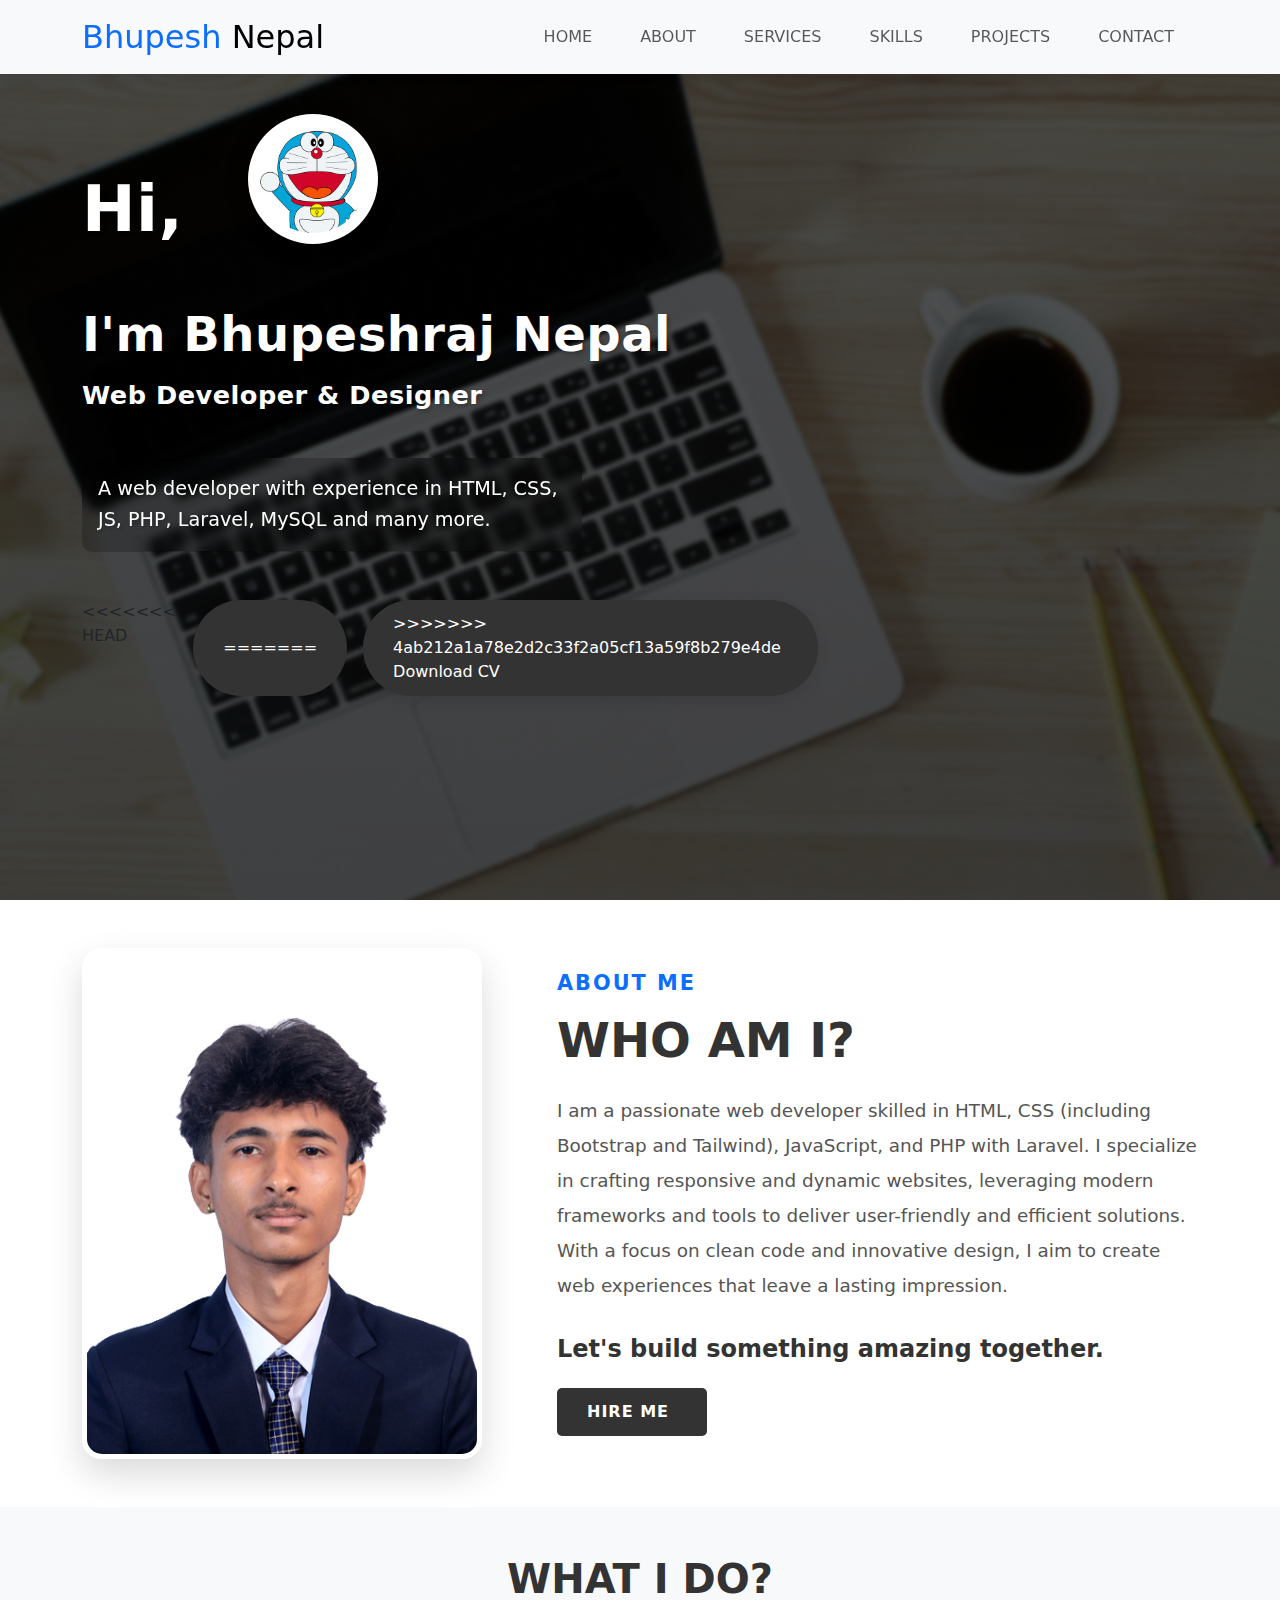
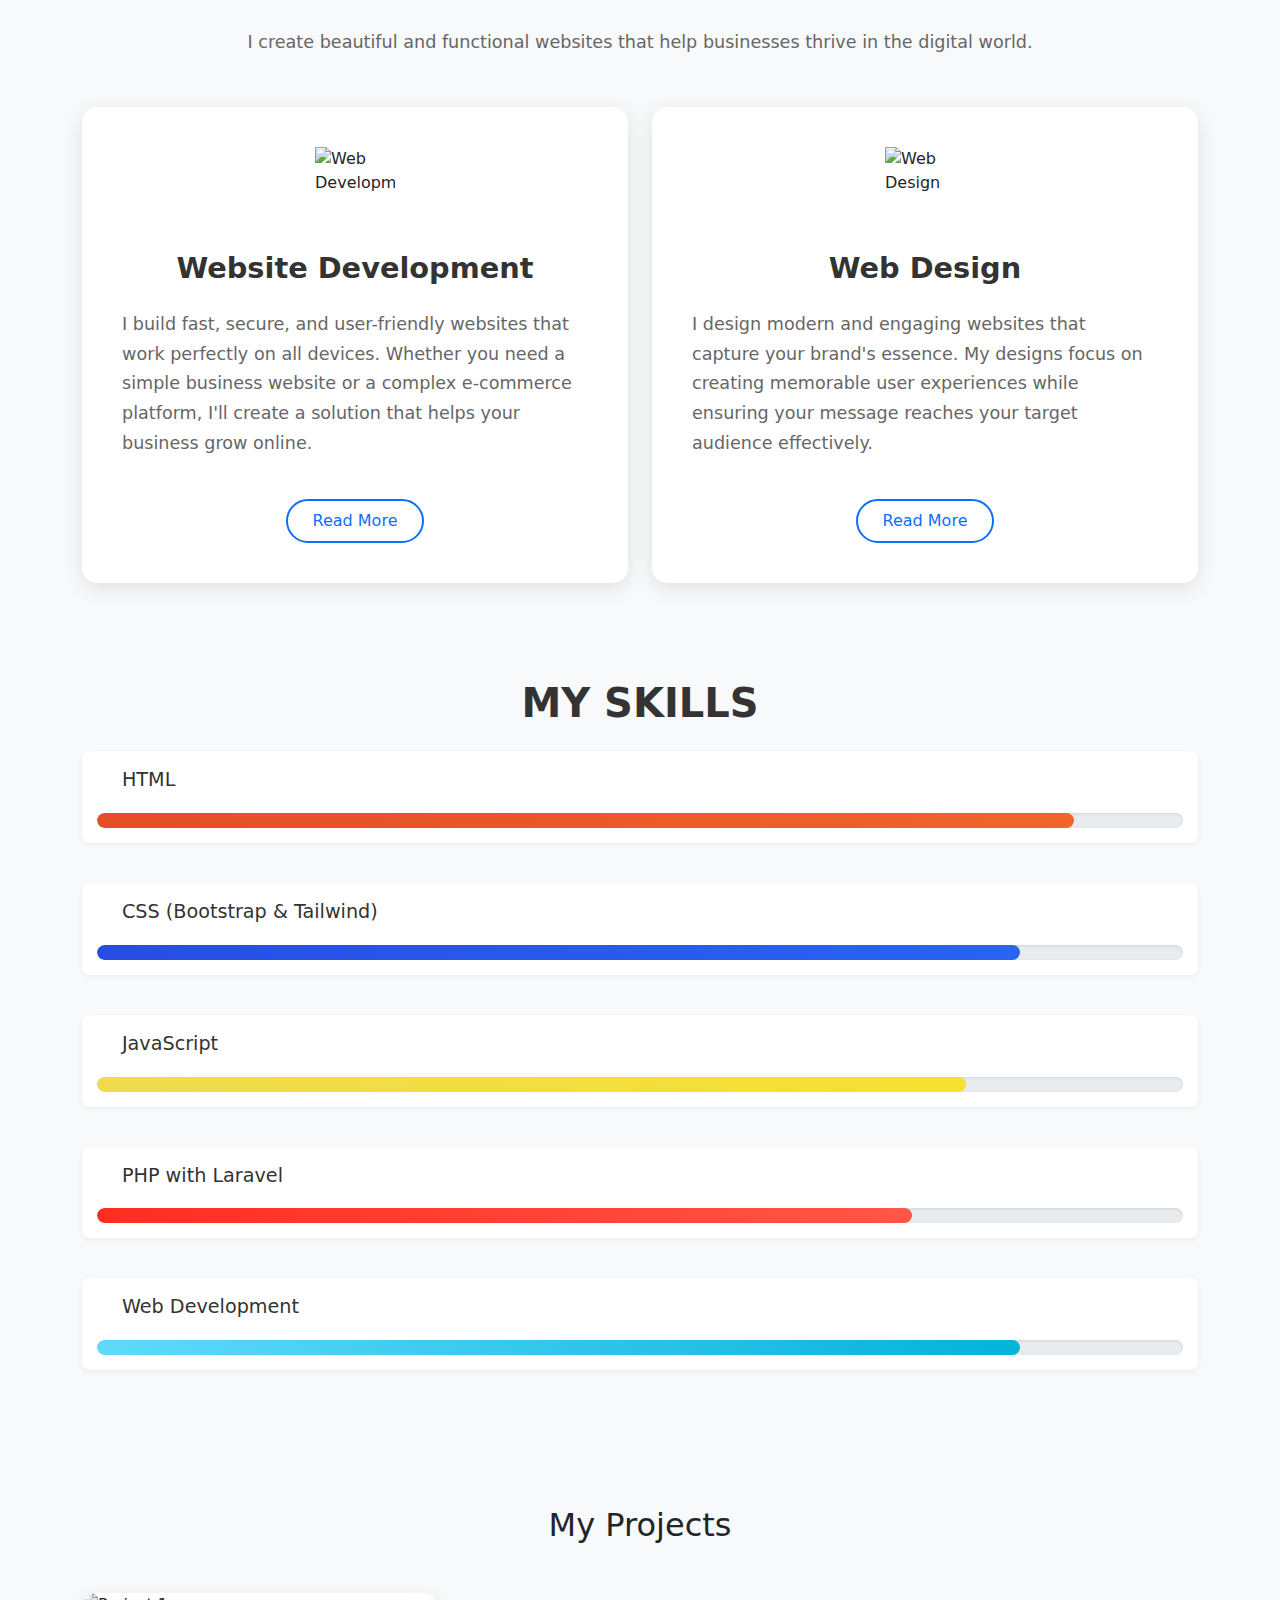
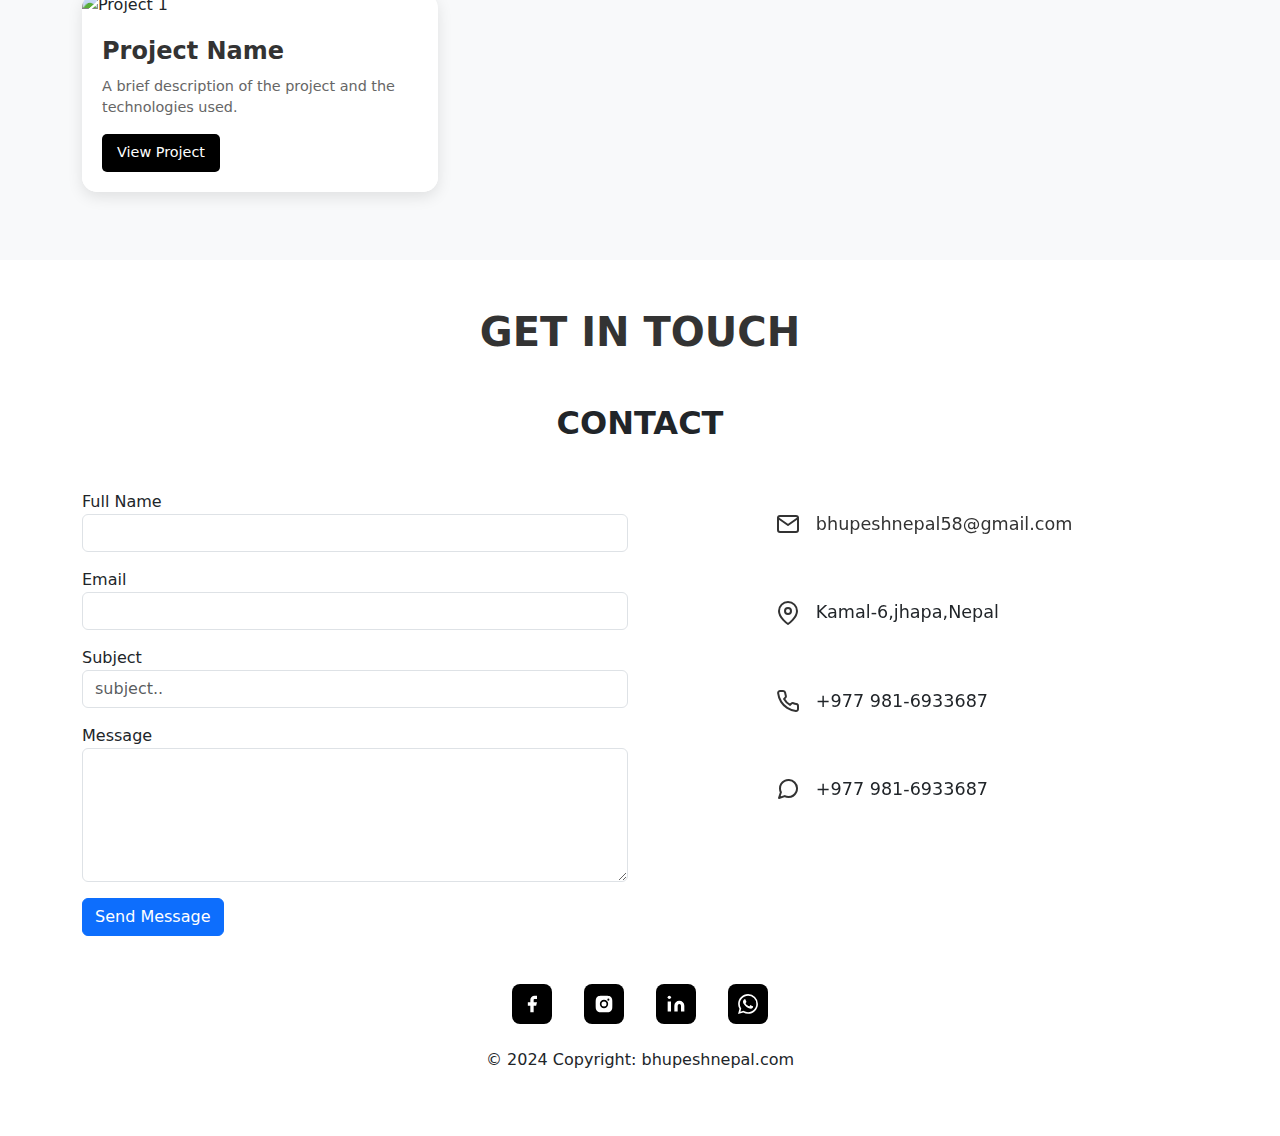
==== commit 5f77d413: "Resolved merge conflicts" ====
--- a/index.html
+++ b/index.html
@@ -295,7 +295,11 @@
                                 PHP, Laravel, MySQL and many more.
                             </p>
                             <div class="d-flex gap-3">
+<<<<<<< HEAD
                                 <a href="Bhupesh_Nepal_CV.pdf.pdf" class="download-cv">
+=======
+                                <a href="Bhupesh_Nepal_CV.pdf" class="download-cv">
+>>>>>>> 4ab212a1a78e2d2c33f2a05cf13a59f8b279e4de
                                     Download CV
                                 </a>
                             </div>
@@ -855,4 +859,4 @@
     }
     </style>
 </body>
-</html>+</html>
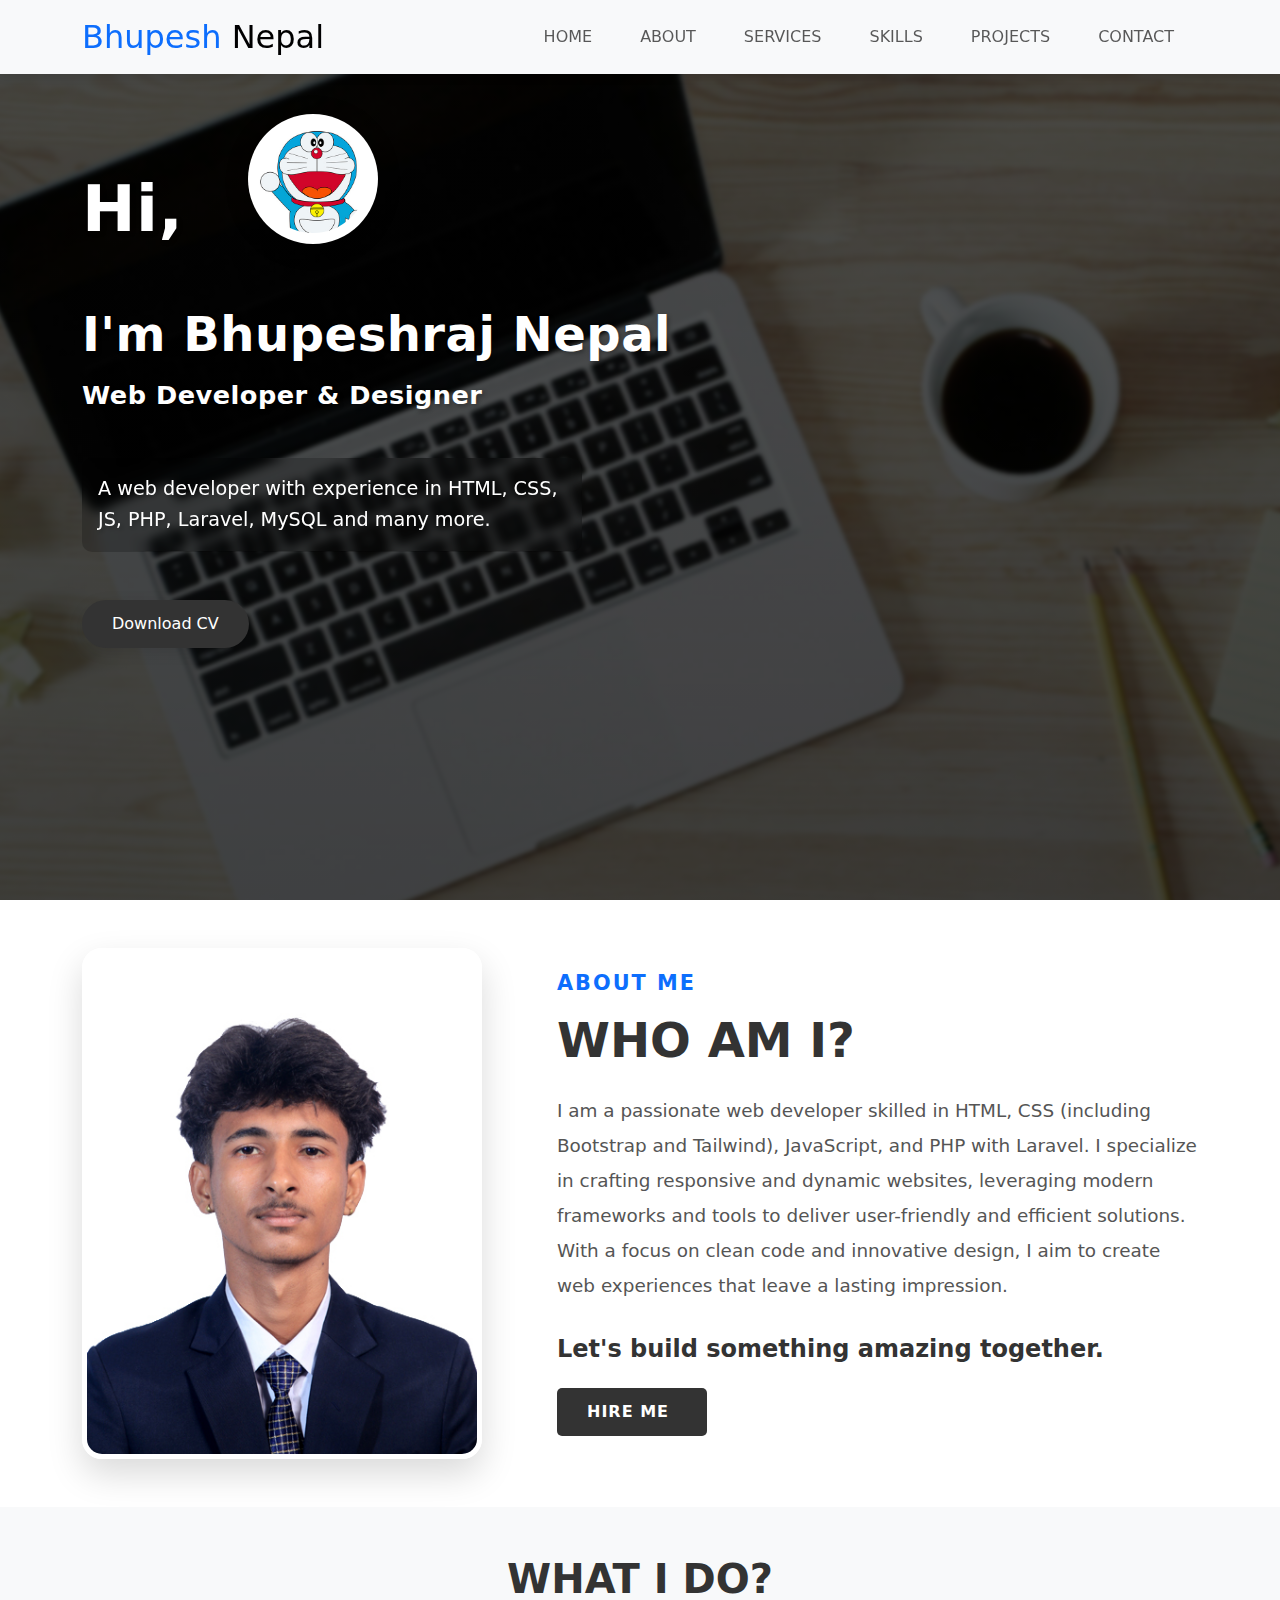
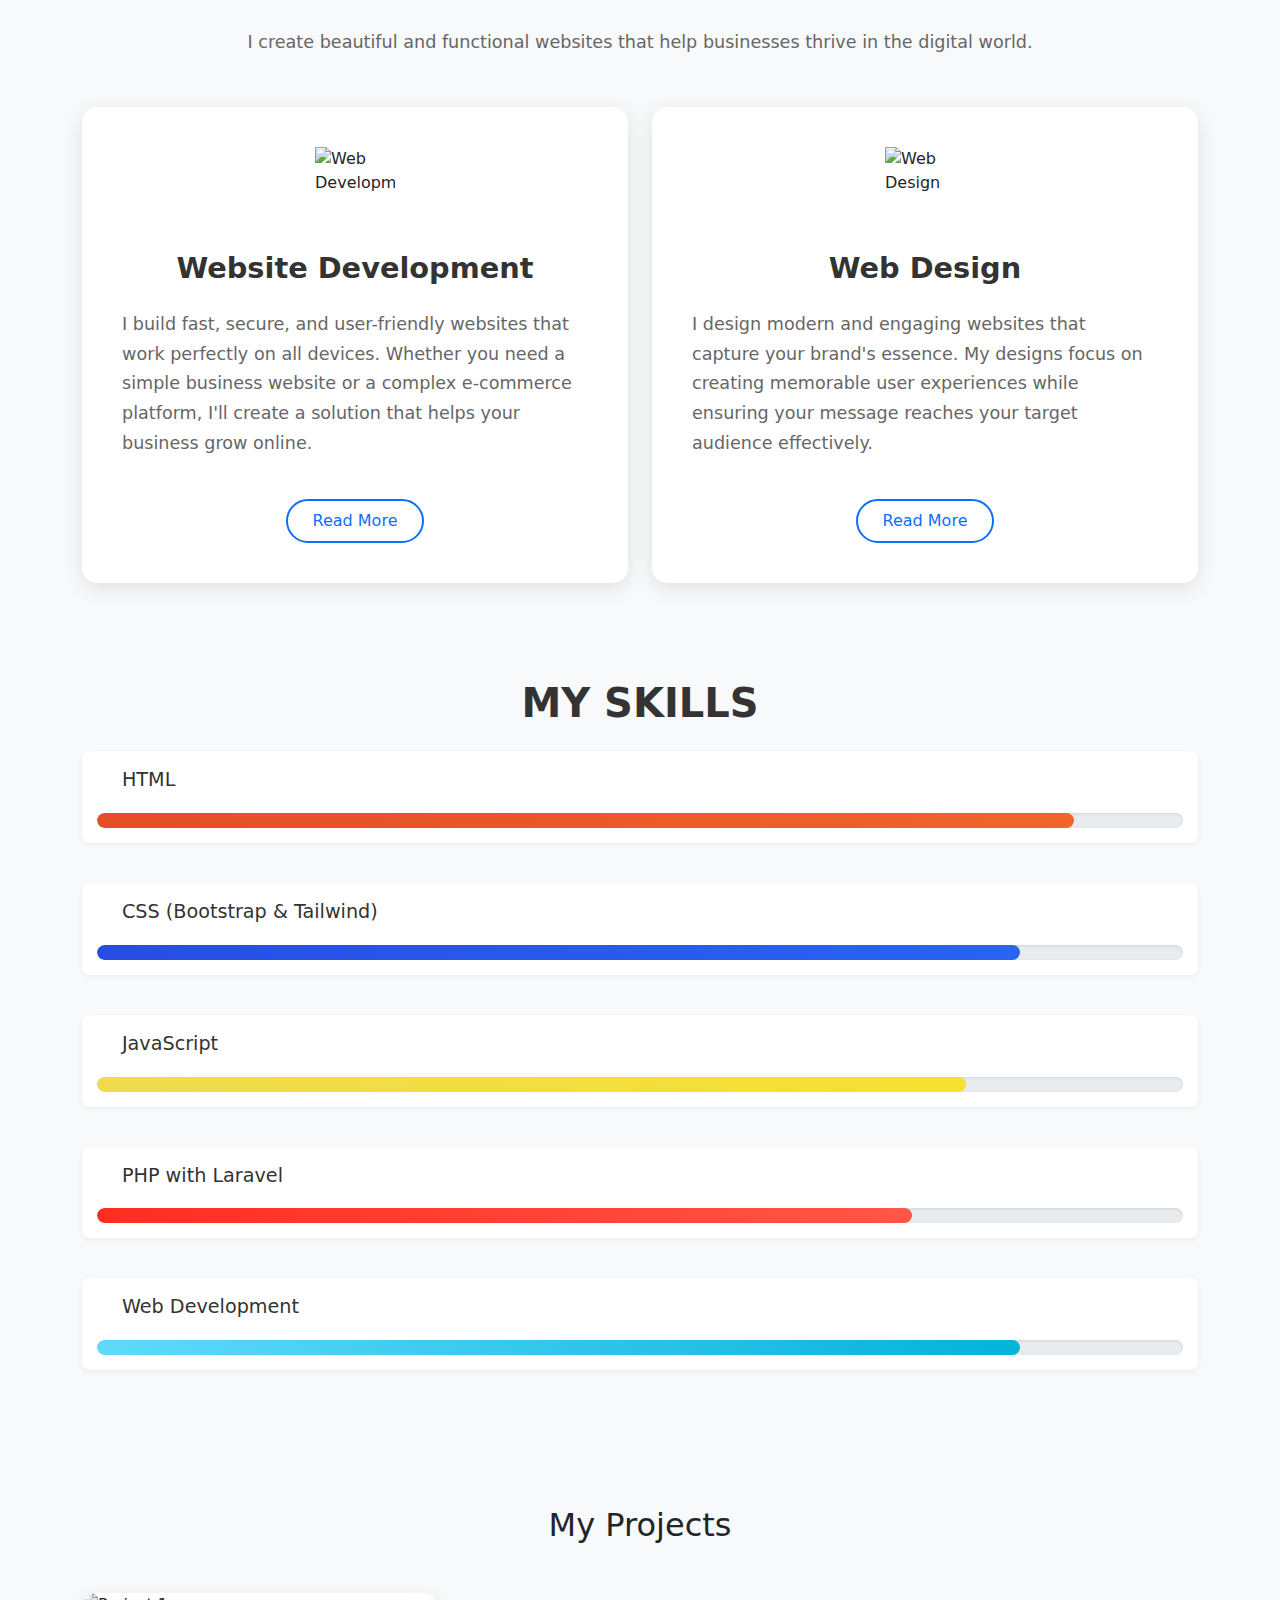
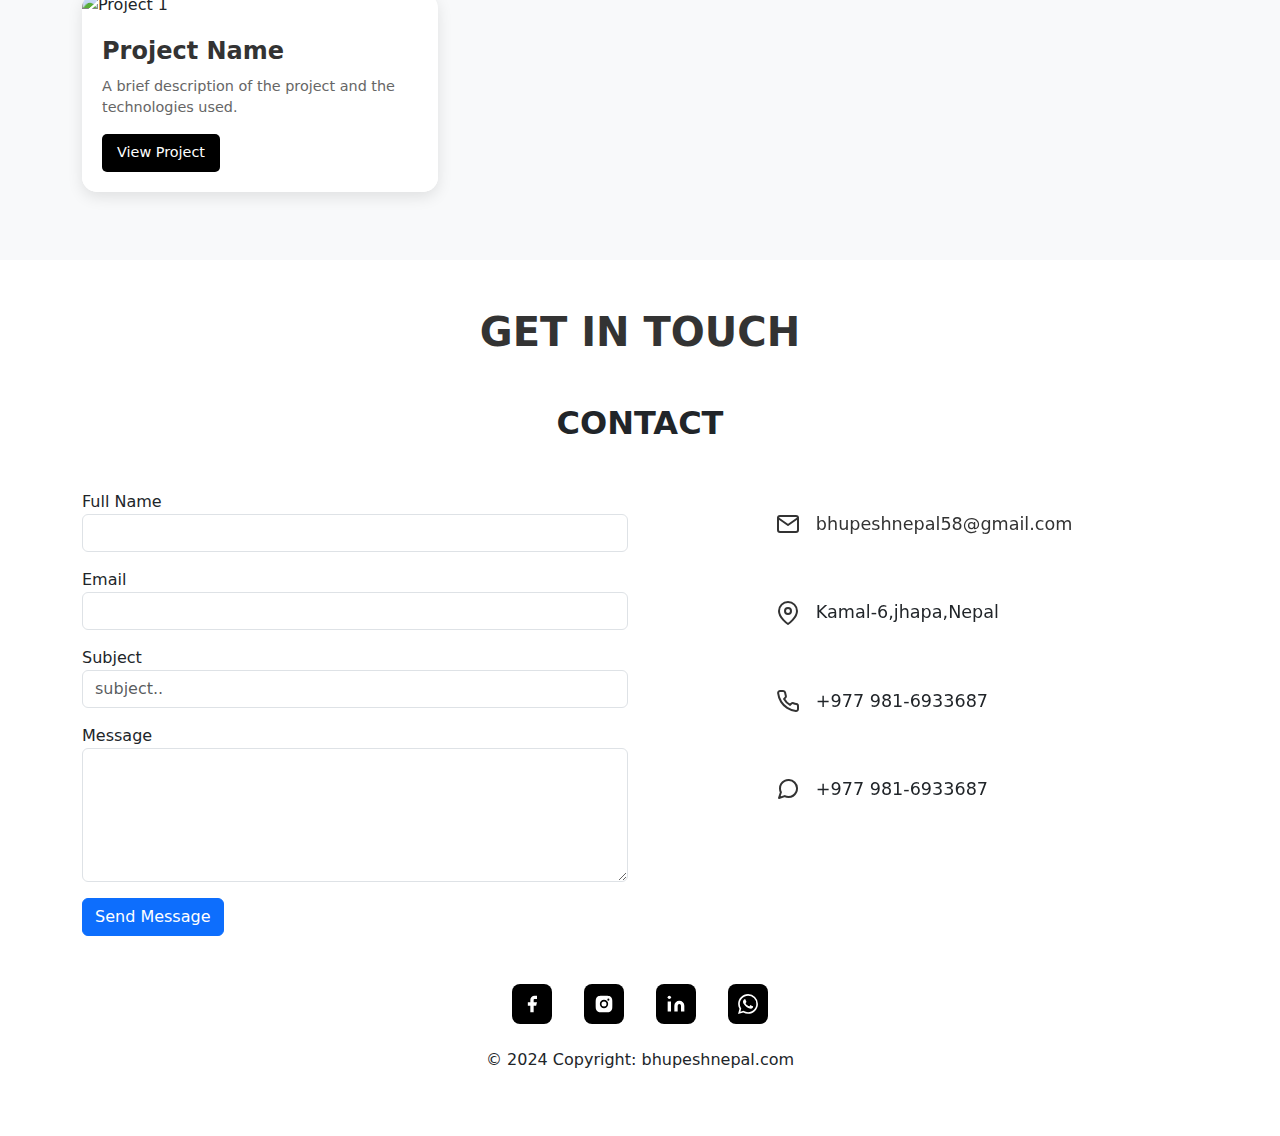
==== commit 46630014: "Fix bug in index.html" ====
--- a/index.html
+++ b/index.html
@@ -295,11 +295,7 @@
                                 PHP, Laravel, MySQL and many more.
                             </p>
                             <div class="d-flex gap-3">
-<<<<<<< HEAD
-                                <a href="Bhupesh_Nepal_CV.pdf.pdf" class="download-cv">
-=======
                                 <a href="Bhupesh_Nepal_CV.pdf" class="download-cv">
->>>>>>> 4ab212a1a78e2d2c33f2a05cf13a59f8b279e4de
                                     Download CV
                                 </a>
                             </div>
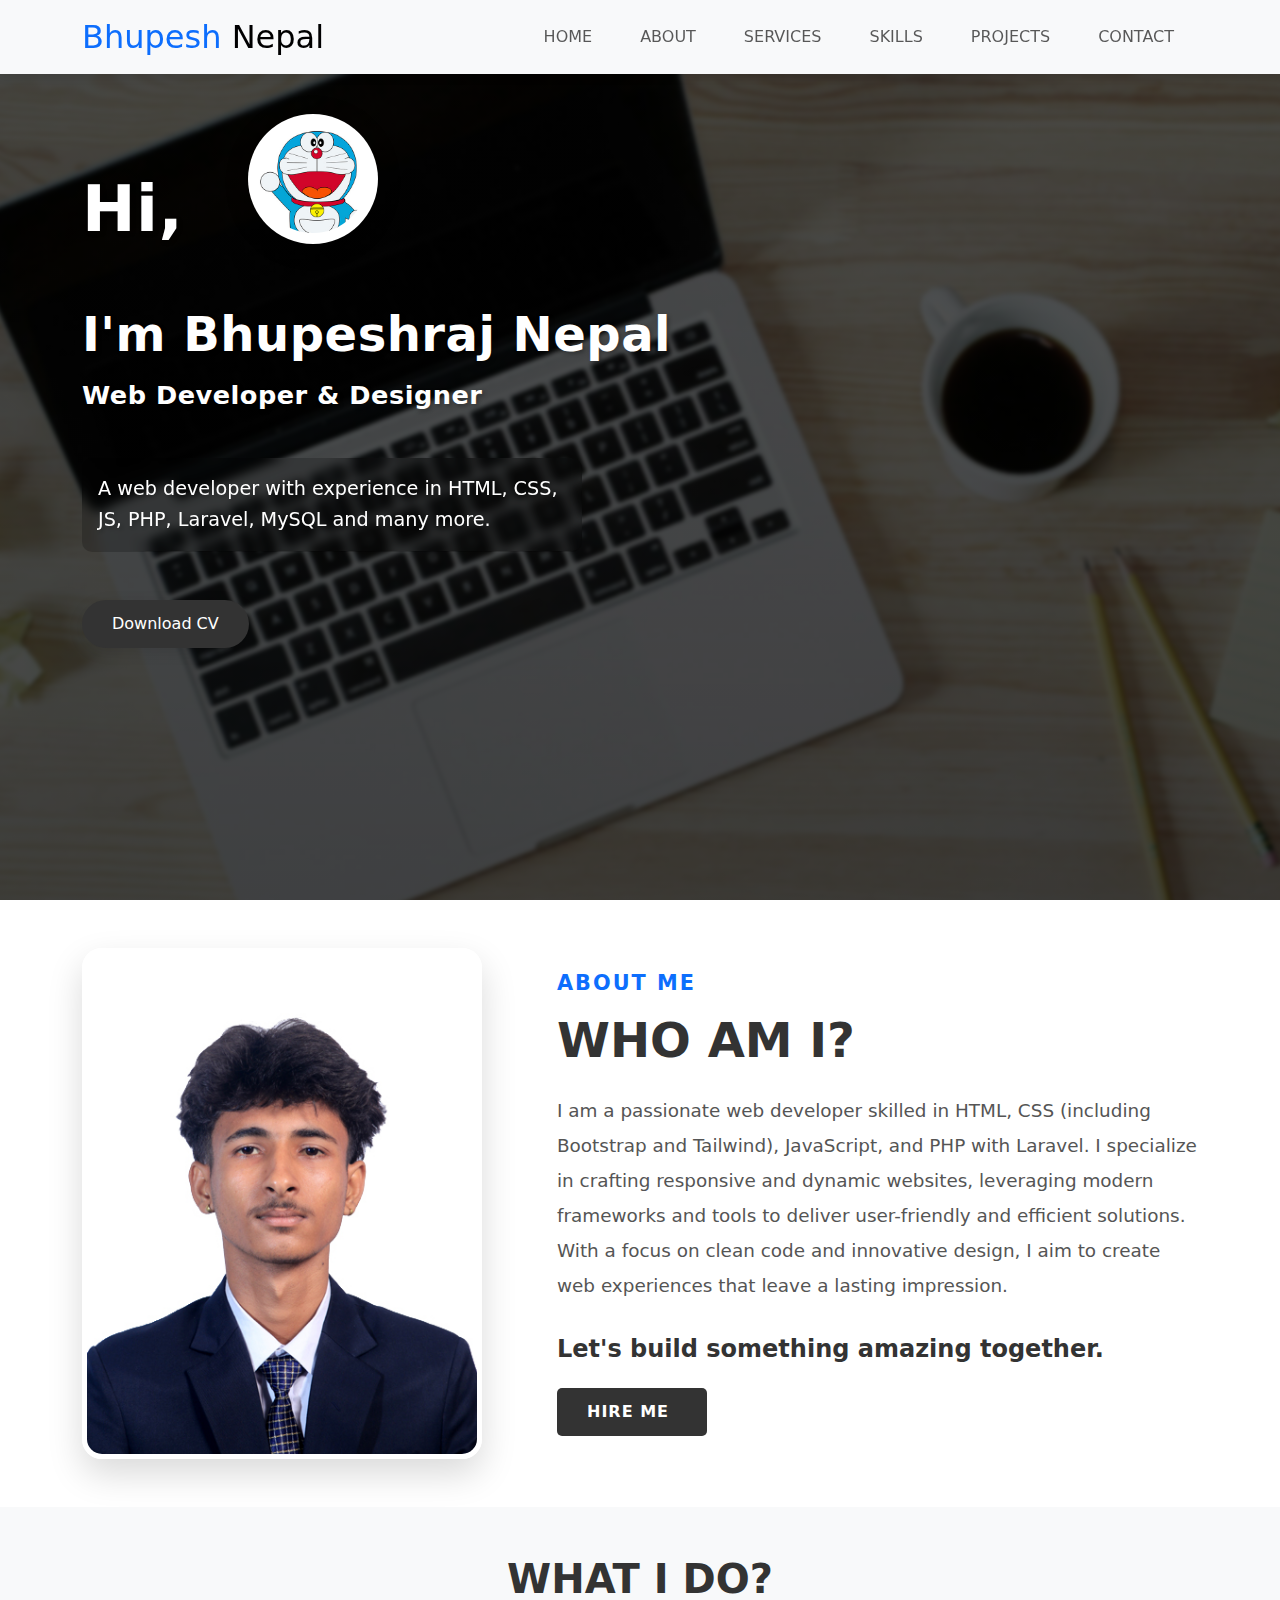
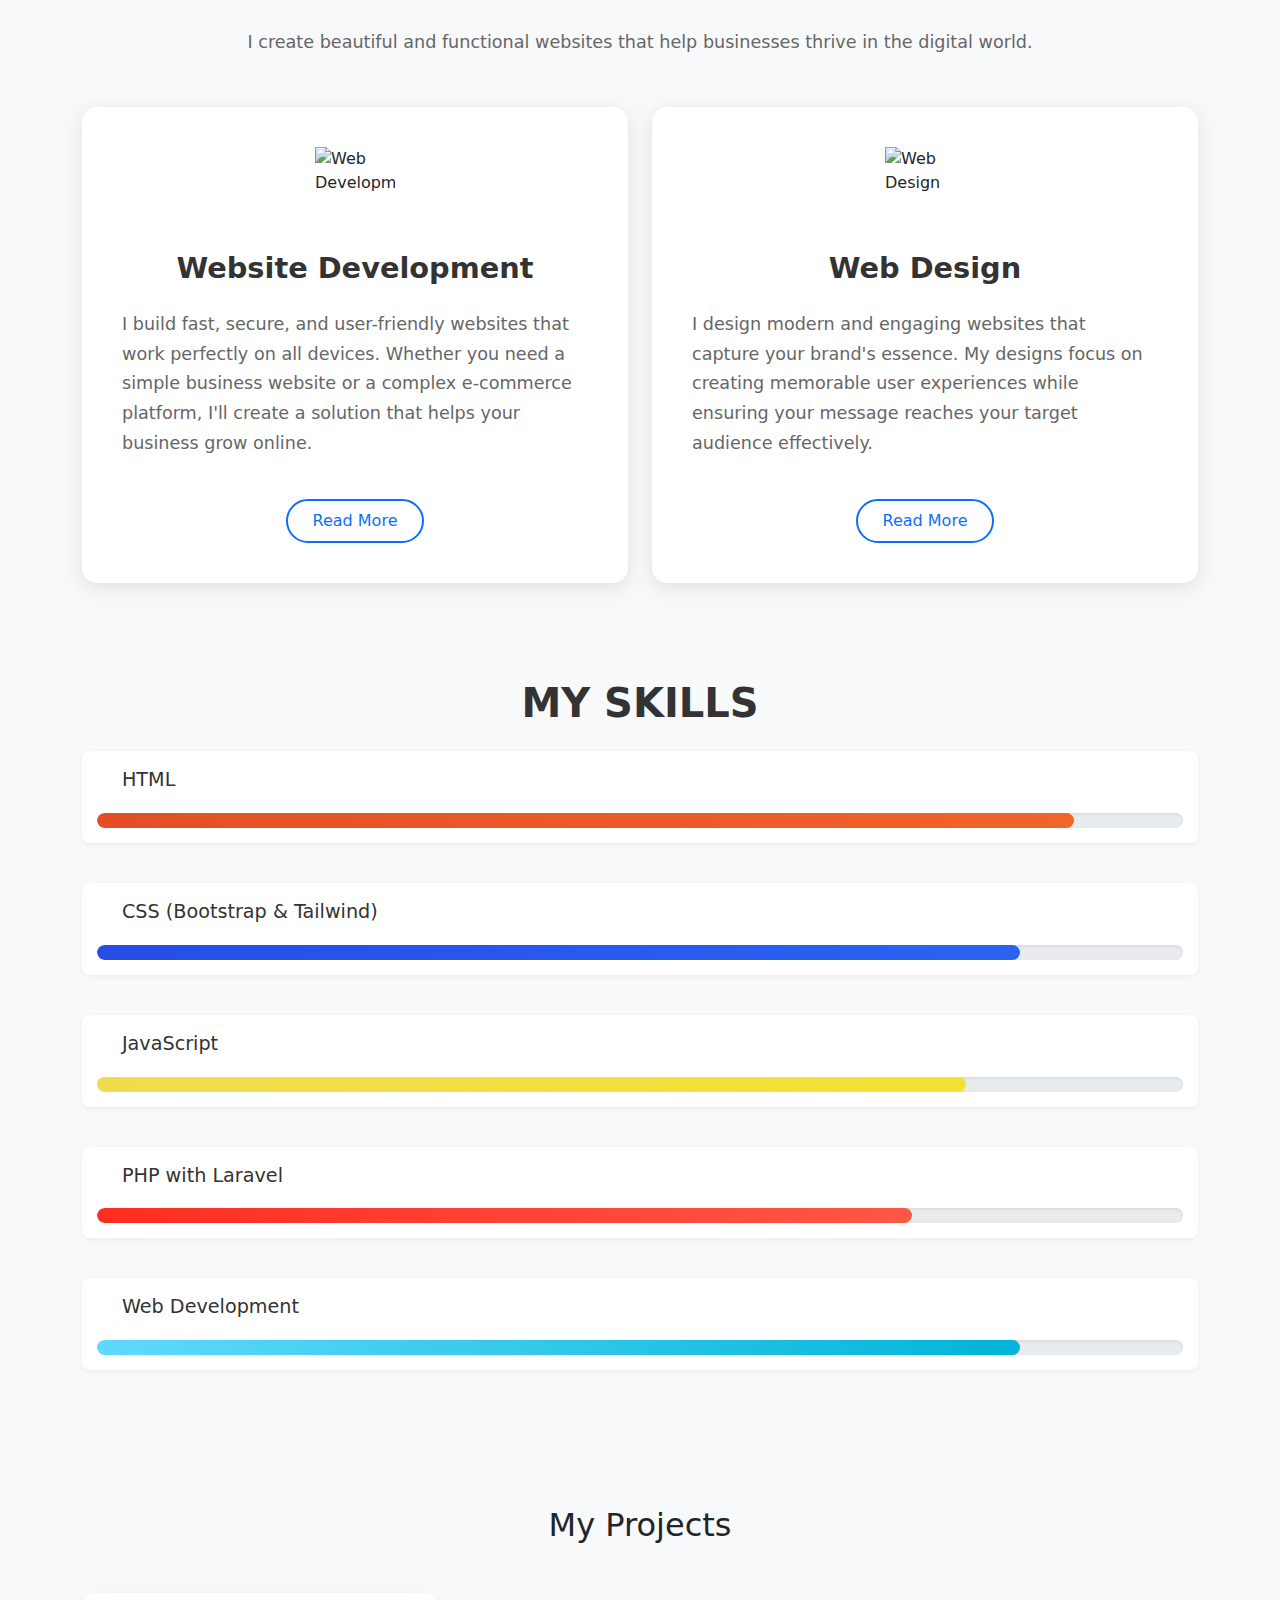
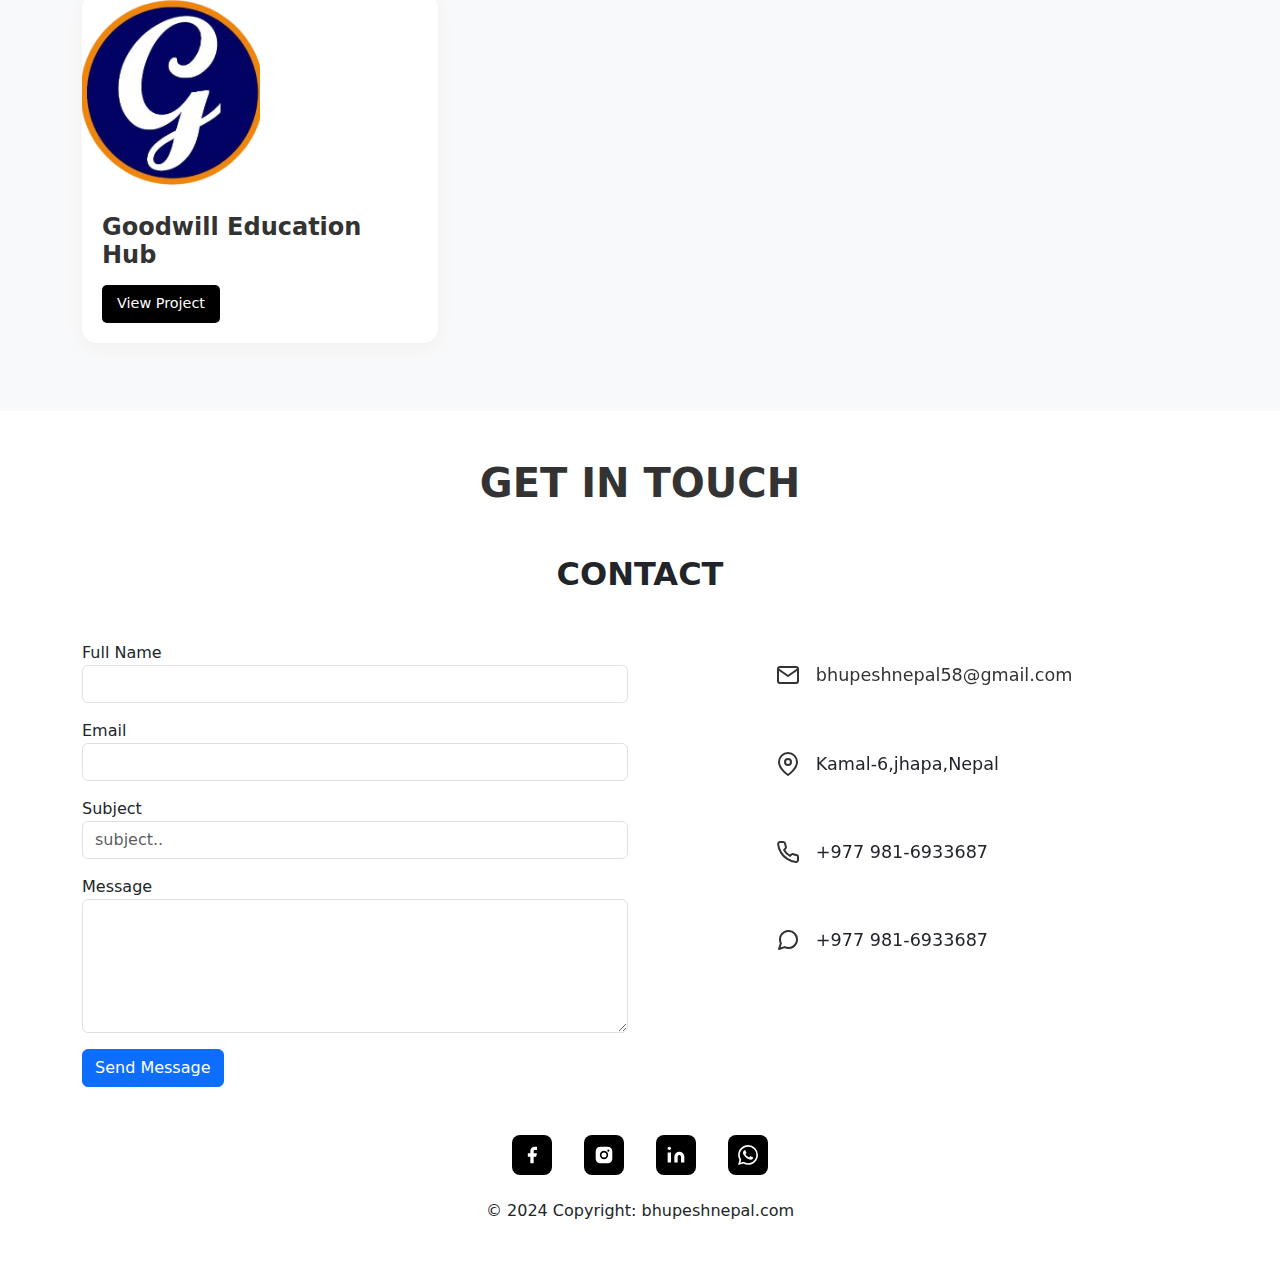
==== commit 0735890d: "added project" ====
--- a/index.html
+++ b/index.html
@@ -184,9 +184,9 @@
         position: relative;
         border-radius: 15px;
         overflow: hidden;
-        box-shadow: 0 5px 15px rgba(0,0,0,0.1);
+        box-shadow: 0 5px 15px rgba(208, 171, 171, 0.1);
         margin-bottom: 20px;
-        background: white;
+        background: rgb(255, 255, 255);
         cursor: pointer;
         transition: transform 0.3s ease, box-shadow 0.3s ease;
     }
@@ -197,8 +197,8 @@
     }
 
     .project-img {
-        width: 100%;
-        height: 250px;
+        width: 50%;
+        height: 200px;
         object-fit: cover;
     }
 
@@ -458,12 +458,12 @@
                 <!-- Project 1 -->
                 <div class="col-md-4">
                     <div class="project-card">
-                        <img src="project1.jpg" class="project-img" alt="Project 1">
+                        <img src="logo.png" class="project-img" alt="Project 1" >
                         <div class="project-content">
-                            <h3 class="project-title">Project Name</h3>
-                            <p class="project-description">A brief description of the project and the technologies used.</p>
+                            <h3 class="project-title">Goodwill Education Hub</h3>
+                            <p class="project-description"></p>
                             <div class="project-links">
-                                <a href="#" class="project-link" target="_blank">View Project</a>
+                                <a href="https://goodwillpvtltd.com.np/" class="project-link" target="_blank">View Project</a>
                                
                             </div>
                         </div>
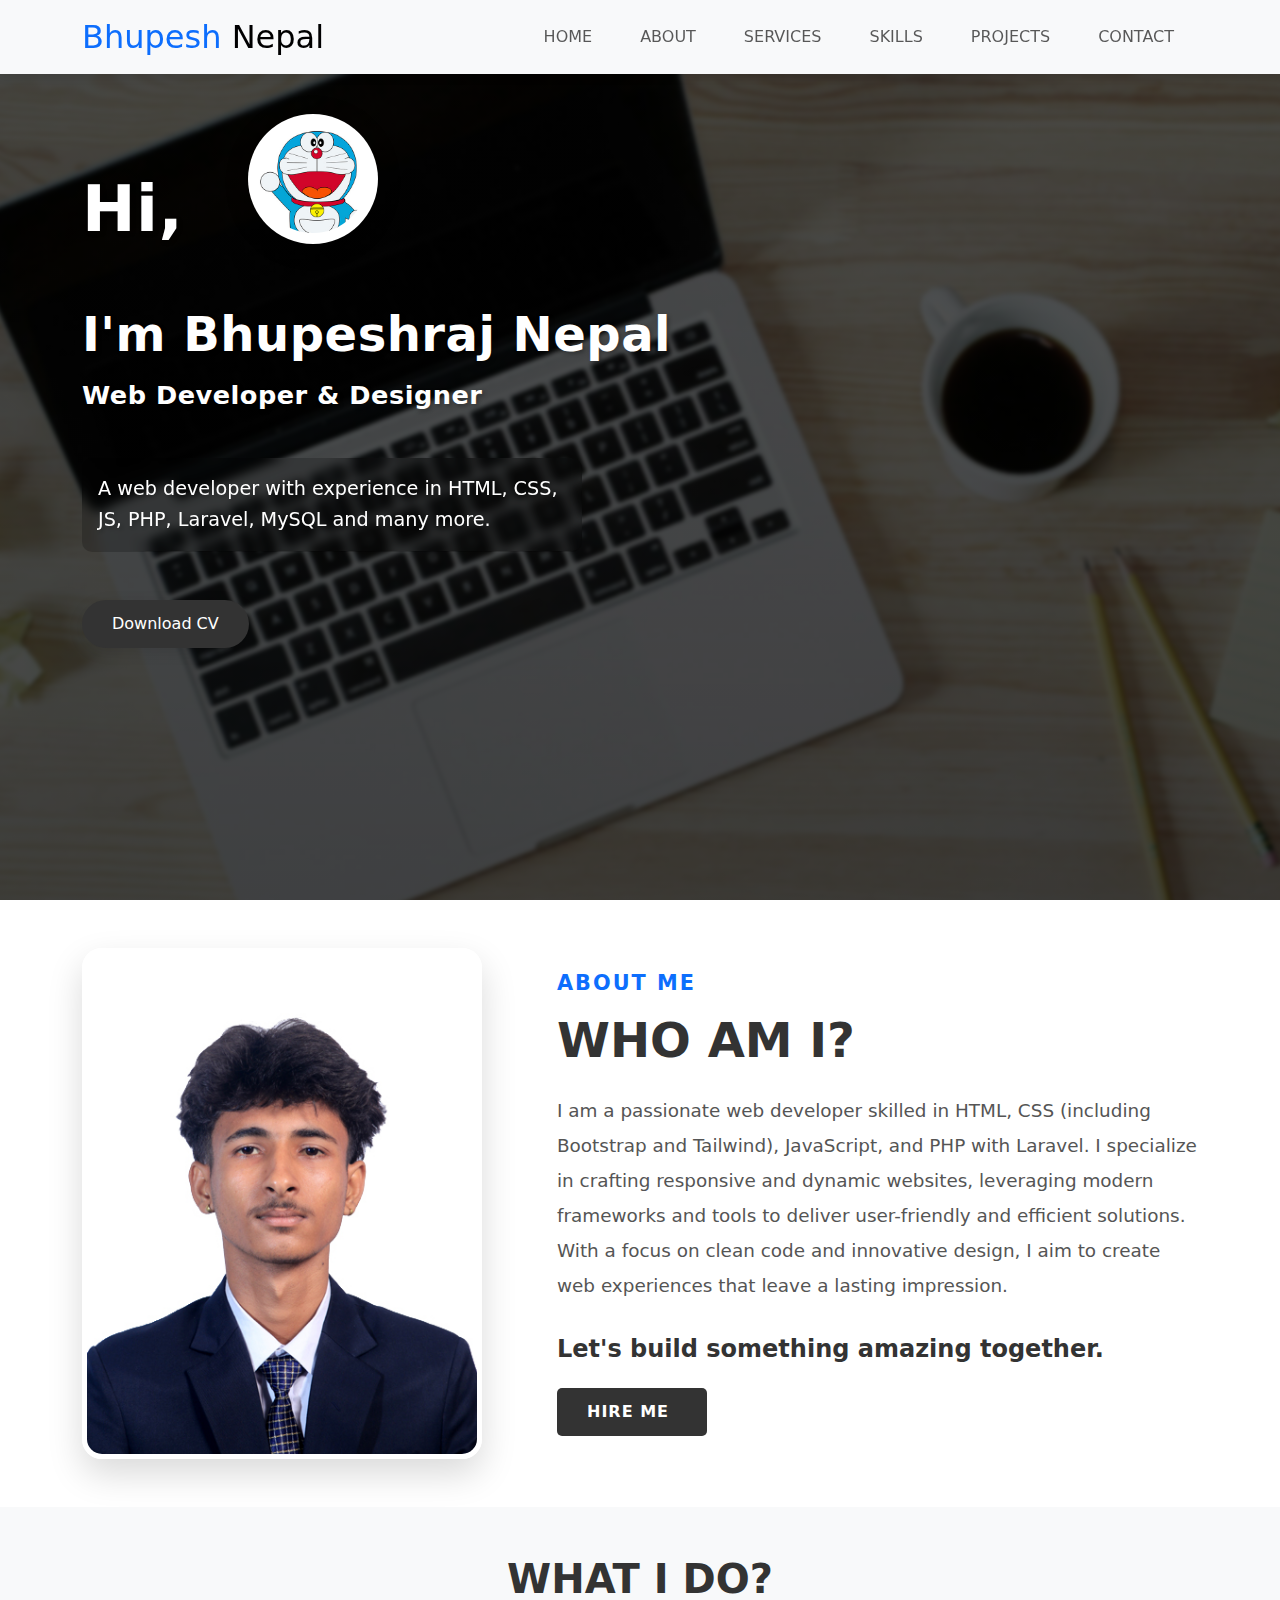
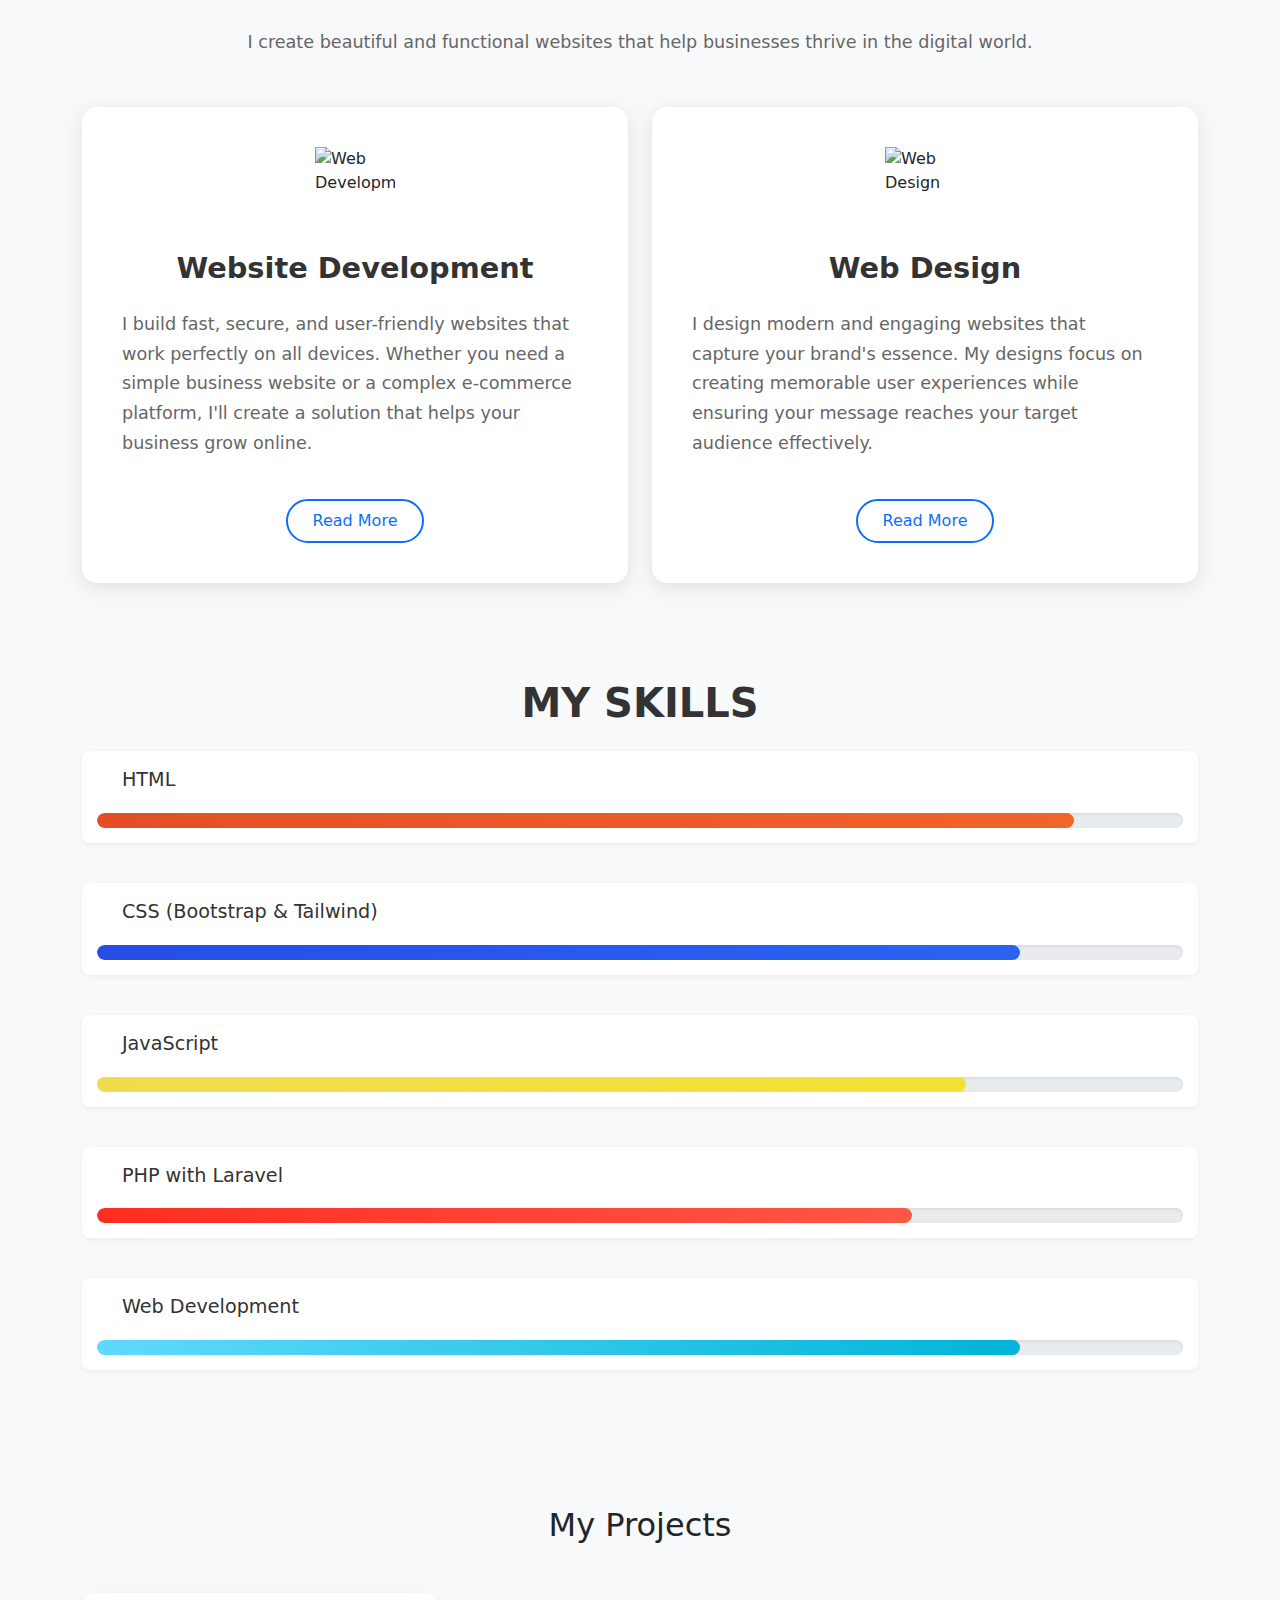
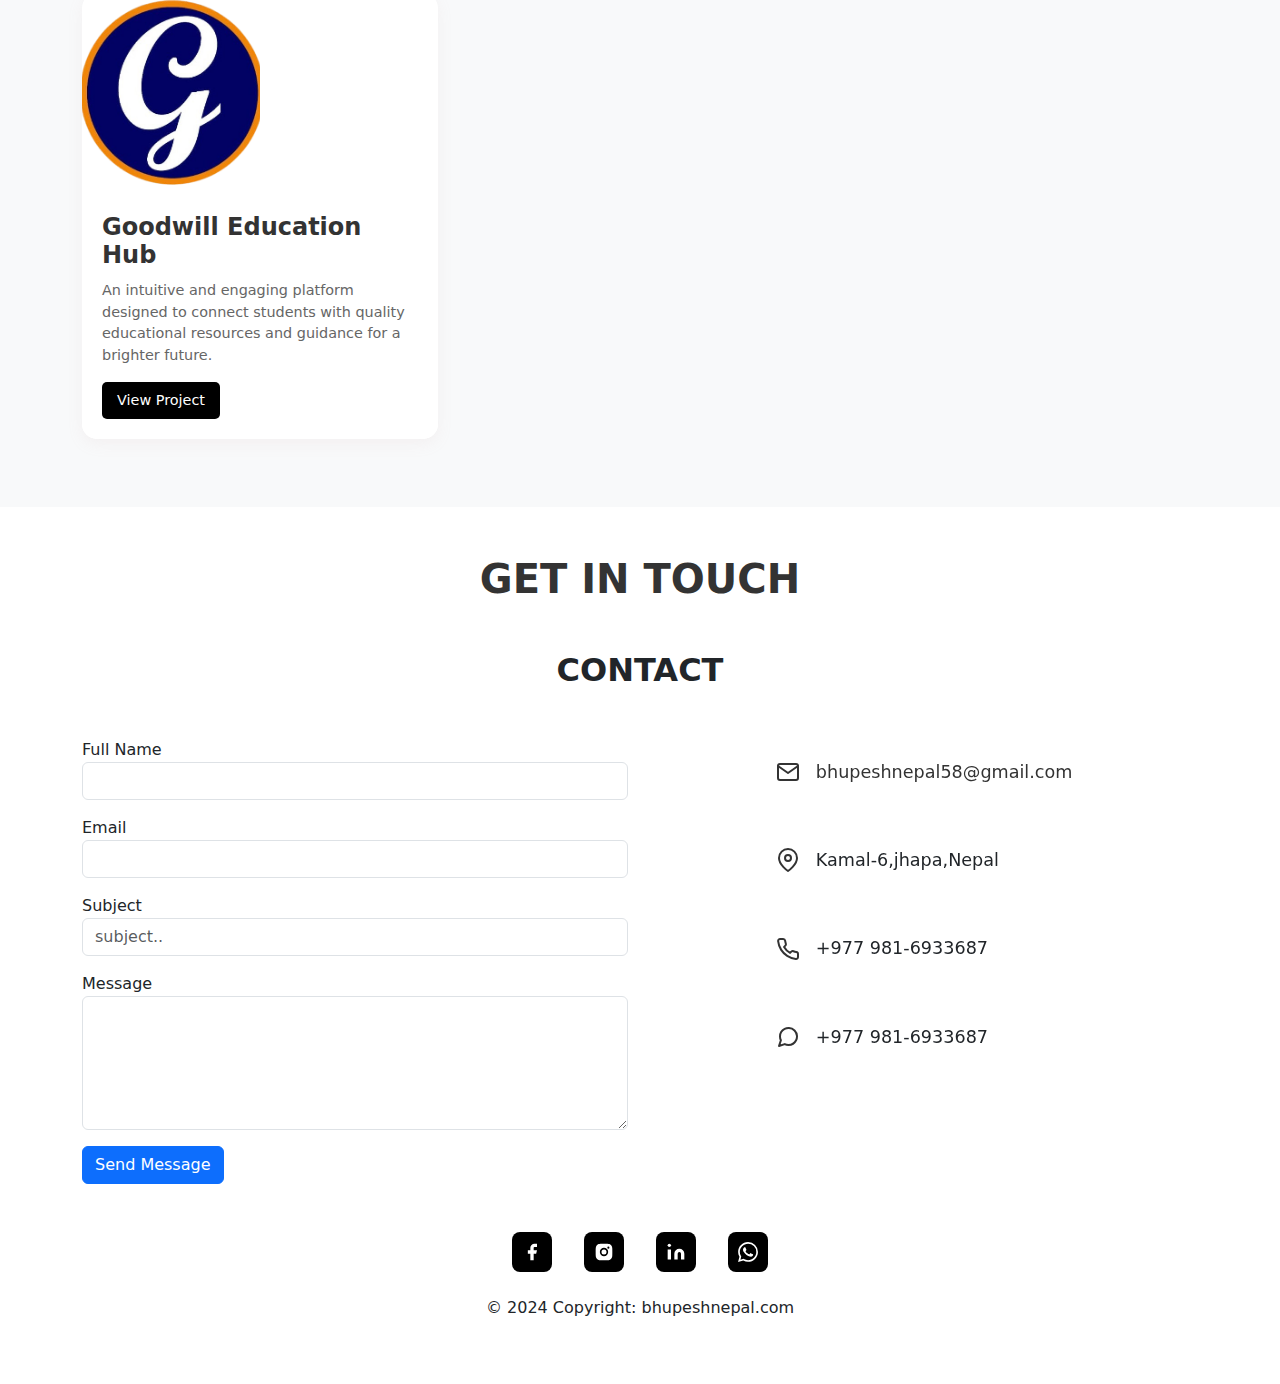
==== commit 868a4245: "Update index.html" ====
--- a/index.html
+++ b/index.html
@@ -461,7 +461,7 @@
                         <img src="logo.png" class="project-img" alt="Project 1" >
                         <div class="project-content">
                             <h3 class="project-title">Goodwill Education Hub</h3>
-                            <p class="project-description"></p>
+                            <p class="project-description"> An intuitive and engaging platform designed to connect students with quality educational resources and guidance for a brighter future.</p>
                             <div class="project-links">
                                 <a href="https://goodwillpvtltd.com.np/" class="project-link" target="_blank">View Project</a>
                                
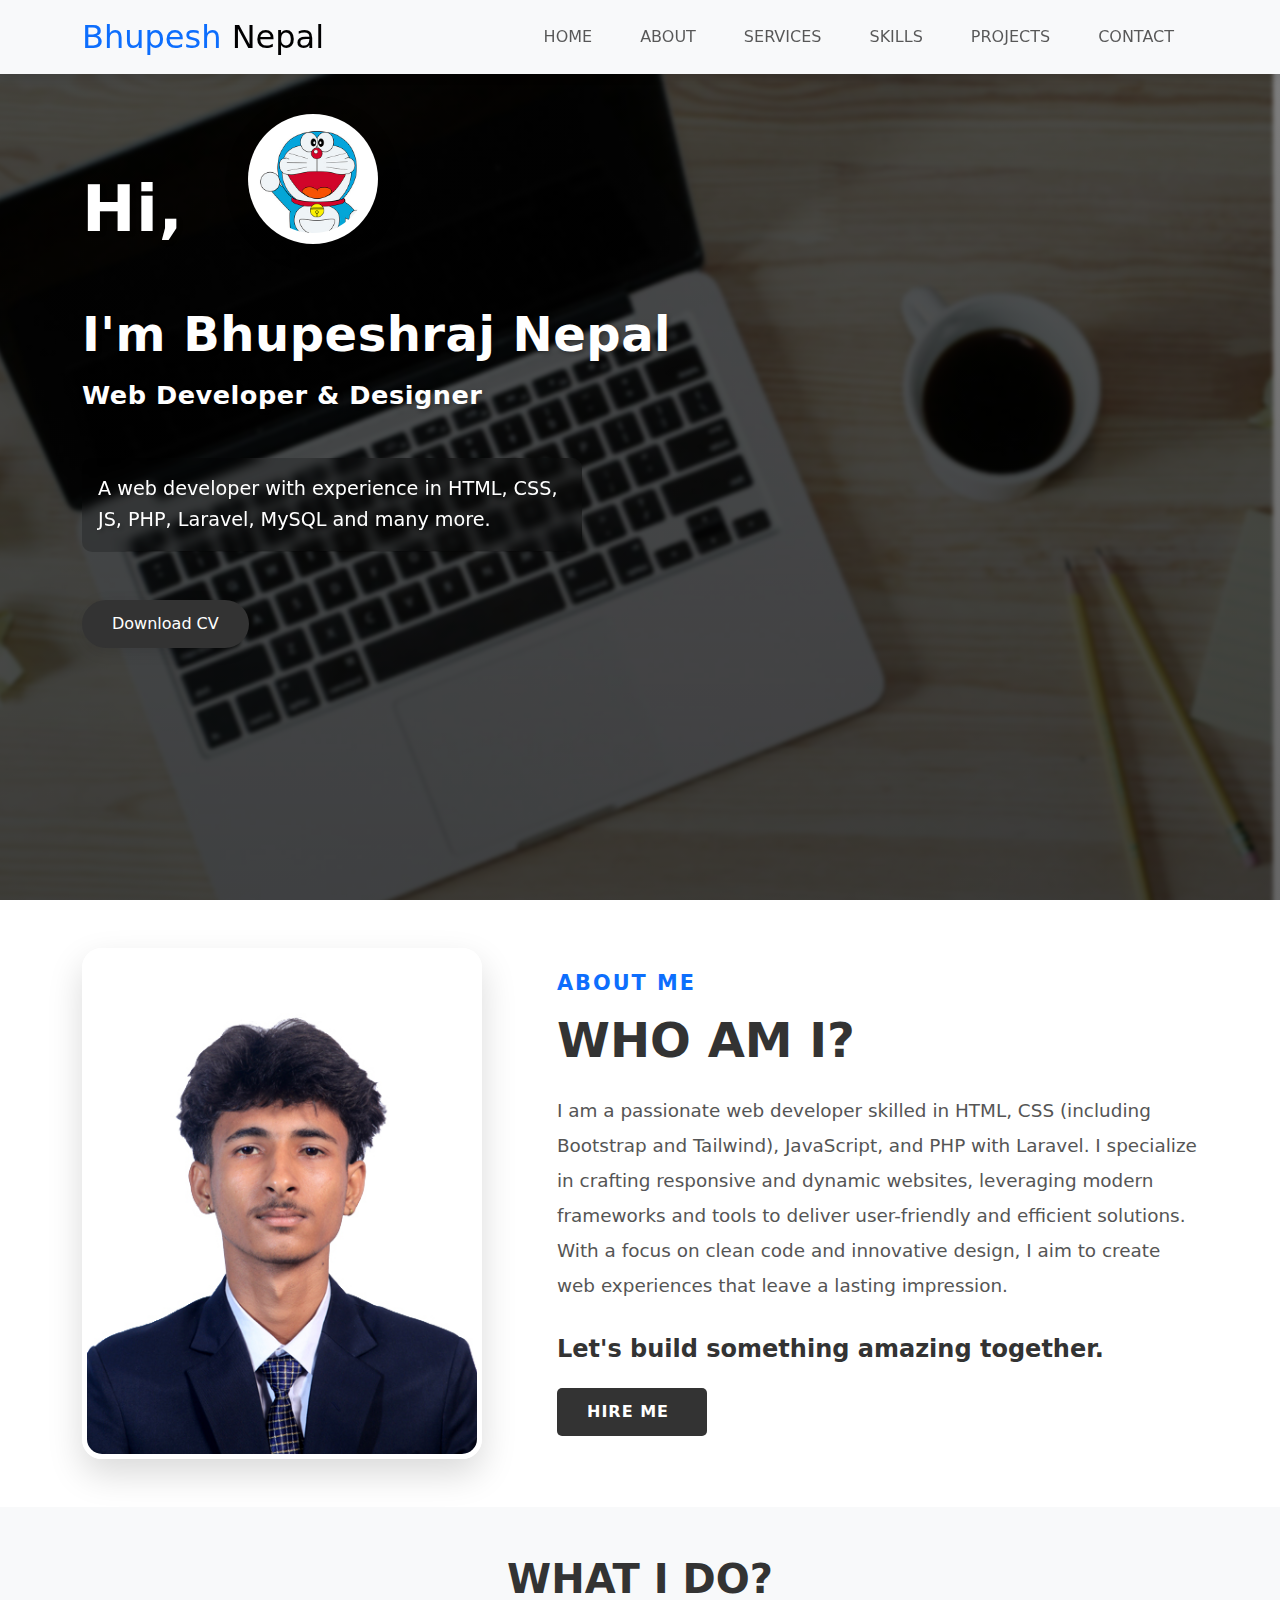
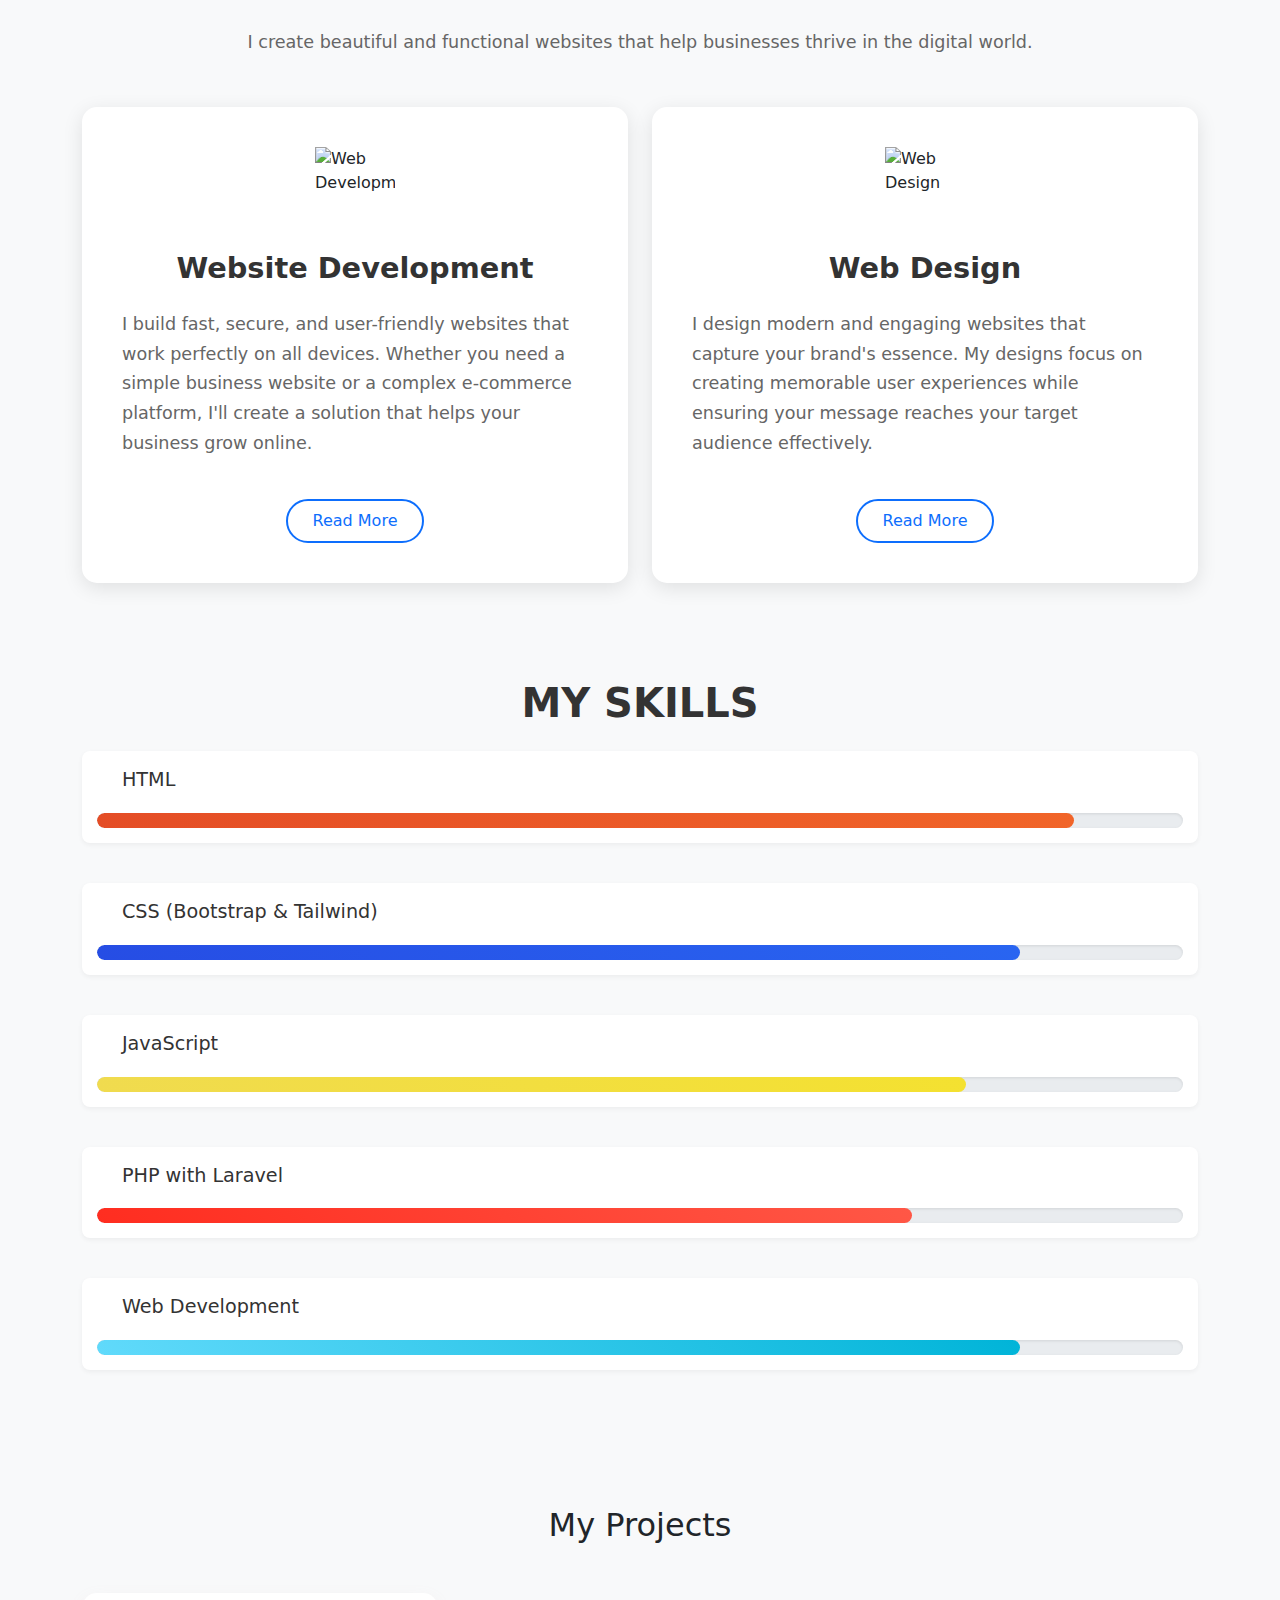
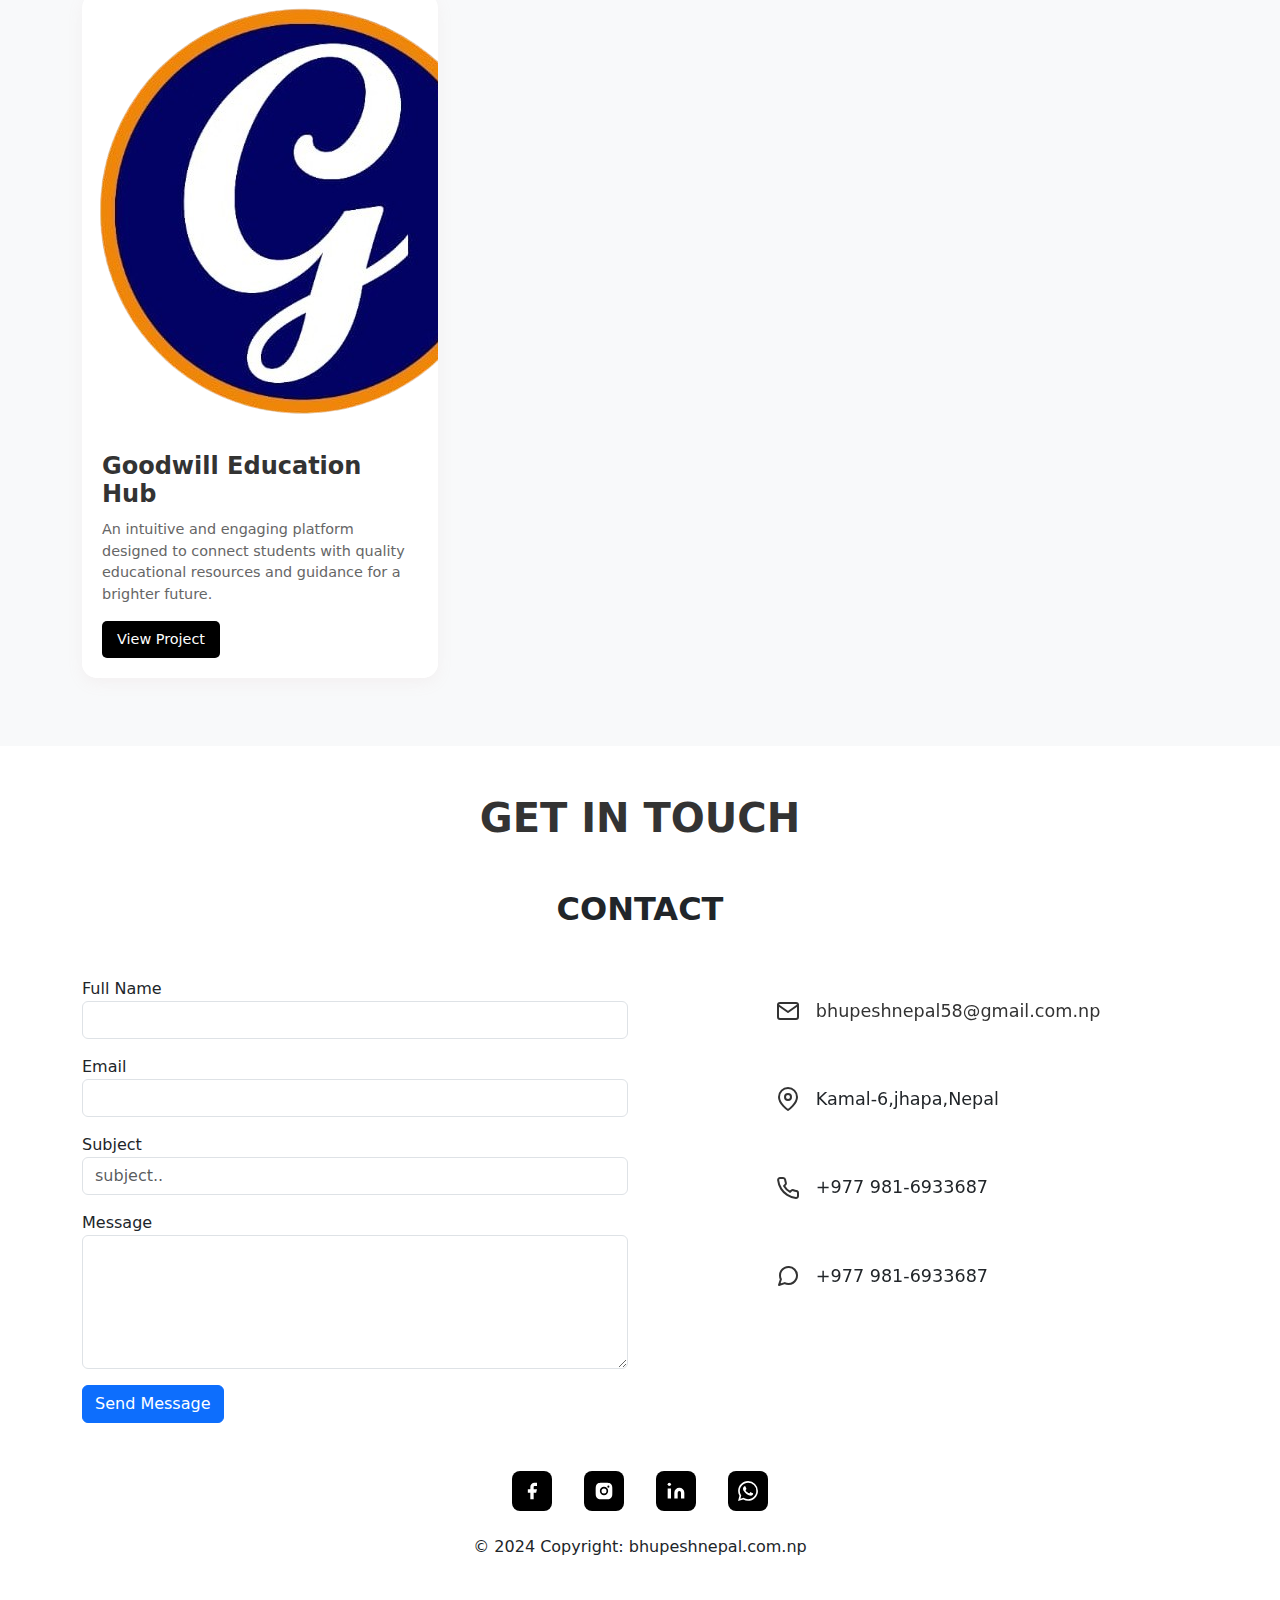
==== commit fb8111ca: "Did some changes" ====
--- a/index.html
+++ b/index.html
@@ -458,7 +458,7 @@
                 <!-- Project 1 -->
                 <div class="col-md-4">
                     <div class="project-card">
-                        <img src="logo.png" class="project-img" alt="Project 1" >
+                        <img src="logo.png" class=" An intuitive and engaging platform designed to connect students with quality educational resources and guidance for a brighter future." alt="Project 1" >
                         <div class="project-content">
                             <h3 class="project-title">Goodwill Education Hub</h3>
                             <p class="project-description"> An intuitive and engaging platform designed to connect students with quality educational resources and guidance for a brighter future.</p>
@@ -518,7 +518,7 @@
                                 <polyline points="22,6 12,13 2,6"></polyline>
                             </svg>
                             <div class="contact-text">
-                                <a href="mailto:bhupeshnepal58@gmail.com">bhupeshnepal58@gmail.com</a>
+                                <a href="mailto:bhupeshnepal58@gmail.com">bhupeshnepal58@gmail.com.np</a>
                             </div>
                         </div>
 
@@ -588,7 +588,7 @@
                         </svg>
                     </a>
                 </div>
-                <p class="mt-4">© 2024 Copyright: bhupeshnepal.com</p>
+                <p class="mt-4">© 2024 Copyright: bhupeshnepal.com.np</p>
             </div>
         </div>
     </section>
--- a/1.css
+++ b/1.css
@@ -398,7 +398,7 @@
     position: absolute;
     top: 0;
     left: 0;
-    width: 100%;
+    width: 97%;
     height: 100%;
     object-fit: cover;
     z-index: -1;
